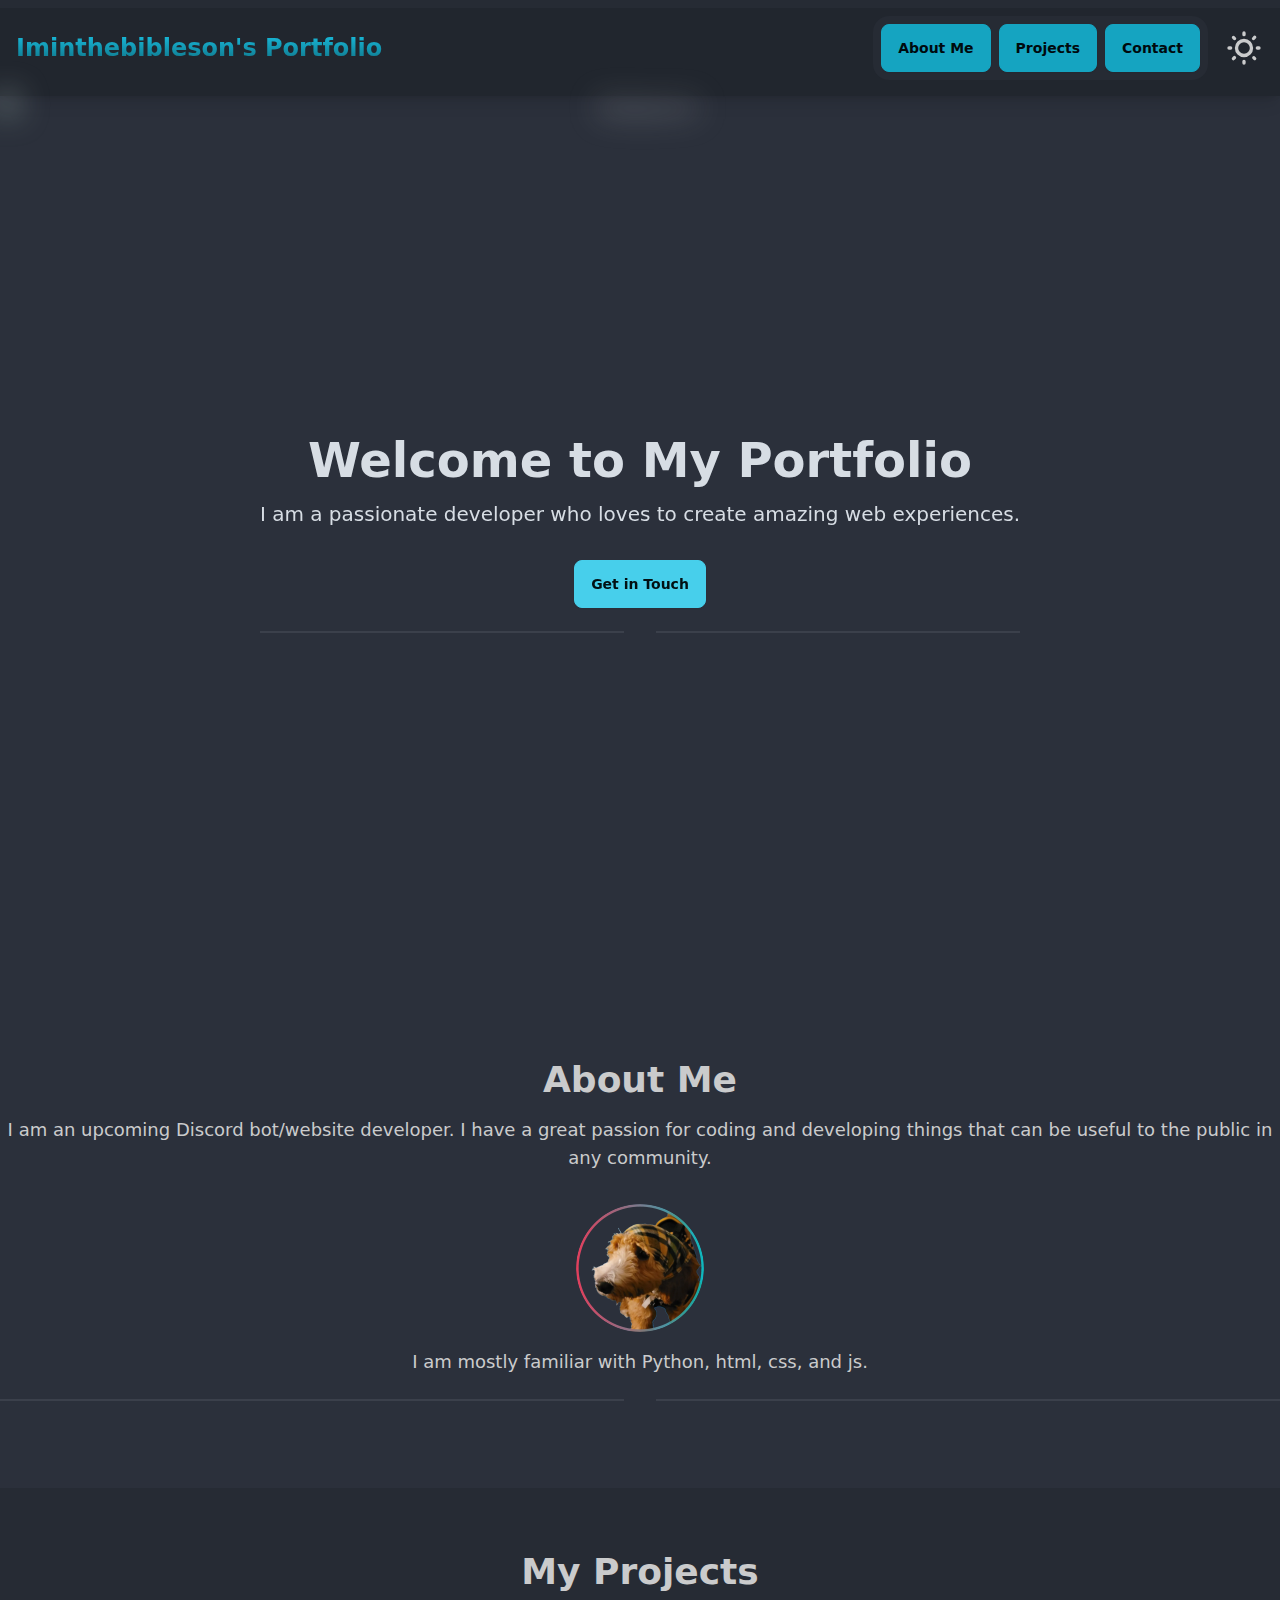
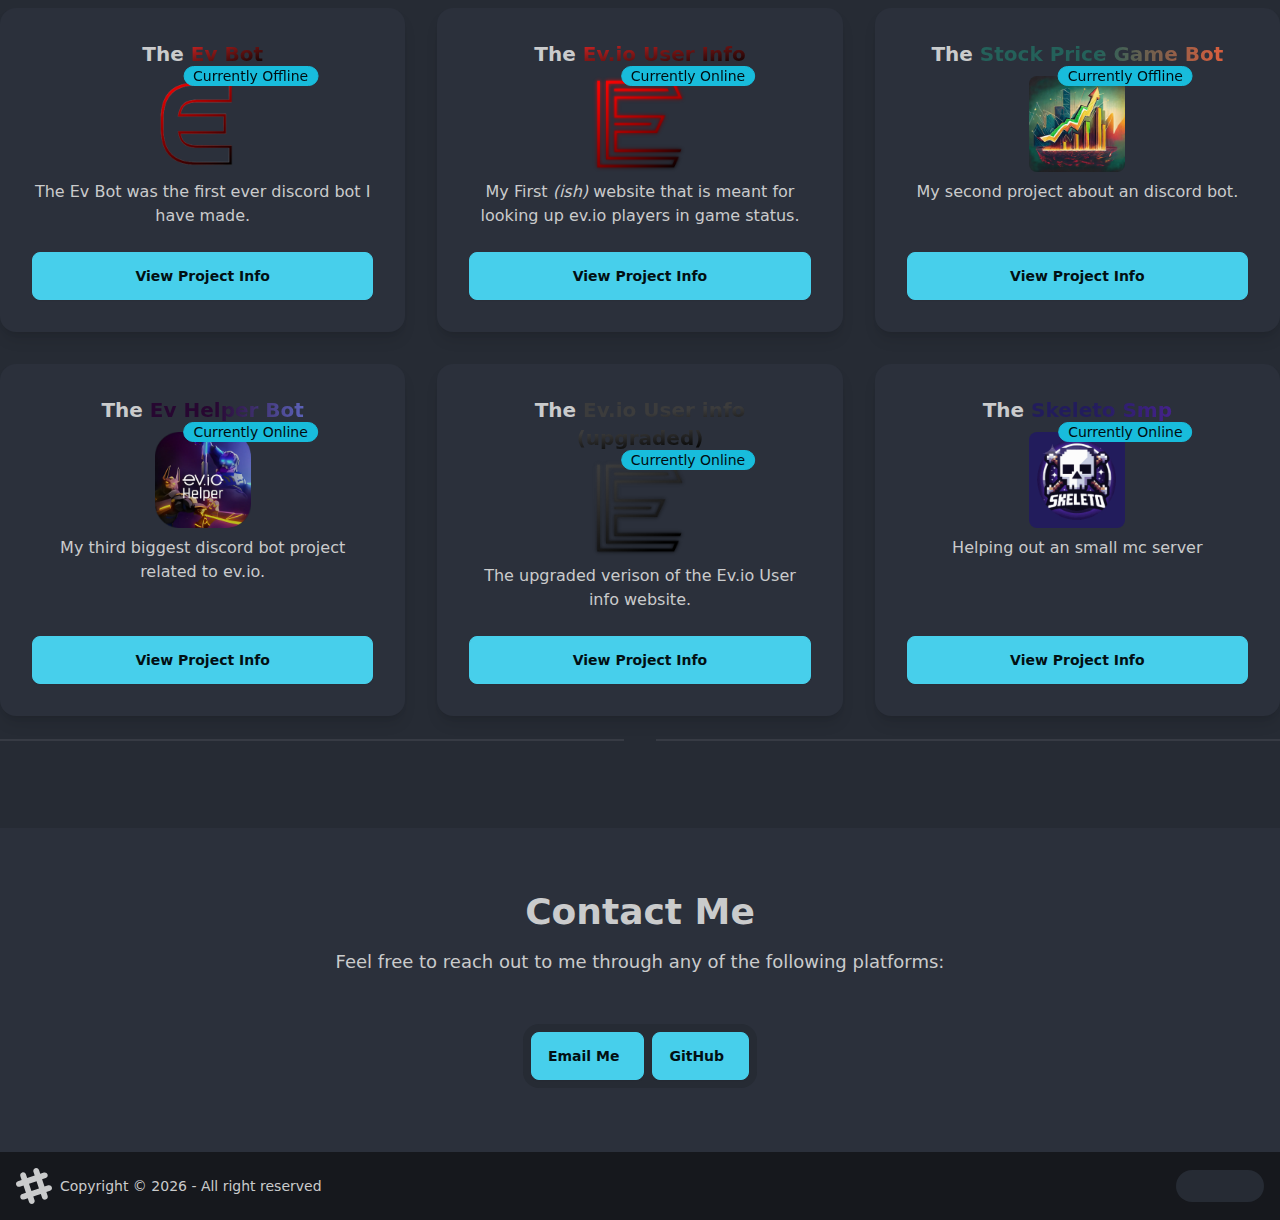
==== index.html @ 446a15da "Add files via upload" ====
<!doctype html>
<html lang="en">
   <head>
      <meta charset="UTF-8">
      <meta name="viewport" content="width=device-width, initial-scale=1.0">
      <title>Iminthebibleson's Portfolio</title>
      <link rel="shorcut icon" href="images/iminthebibleson.webp">

      <link rel="stylesheet" href="https://cdnjs.cloudflare.com/ajax/libs/font-awesome/6.2.1/css/all.min.css" integrity="sha512-MV7K8+y+gLIBoVD59lQIYicR65iaqukzvf/nwasF0nqhPay5w/9lJmVM2hMDcnK1OnMGCdVK+iQrJ7lzPJQd1w==" crossorigin="anonymous" referrerpolicy="no-referrer" />
      <link href="css/styles.css" rel="stylesheet">
      <link href="css/index.css" rel="stylesheet">
   </head>
   <body class="bg-base-100 text-neutral-content" data-theme="dark">
      <!-- Header with Progress Bar -->
      <div class="header">
         <div class="progress-container">
            <div class="progress-bar rounded-b-lg" id="myBar"></div>
         </div>
      </div>
      <!-- Navbar -->
      <nav class="bg-base-300 p-4 shadow-lg">
         <div class="container mx-auto flex justify-between items-center">
            <div class="text-2xl font-extrabold">
               <span class="bg-clip-text text-transparent bg-gradient-to-b from-primary to-info">
               Iminthebibleson's Portfolio
               </span>
            </div>
            <div class="flex items-center space-x-4">
               <ul class="menu menu-vertical lg:menu-horizontal bg-base-200 rounded-box gap-2">
                  <li><a href="#about" class="btn btn-secondary hover:-translate-y-1 hover:scale-110 duration-300">About Me</a></li>
                  <li><a href="#projects" class="btn btn-secondary hover:-translate-y-1 hover:scale-110 duration-300">Projects</a></li>
                  <li><a href="#contact" class="btn btn-secondary hover:-translate-y-1 hover:scale-110 duration-300">Contact</a></li>
               </ul>
               <!-- Theme Toggle -->
               <label class="swap swap-rotate hover:-translate-y-1 hover:scale-110 duration-300">
                  <!-- This hidden checkbox controls the state -->
                  <input type="checkbox" id="theme-toggle" />
                  <!-- Sun icon -->
                  <svg
                     class="swap-off h-10 w-10 fill-current"
                     xmlns="http://www.w3.org/2000/svg"
                     viewBox="0 0 24 24">
                     <path
                        d="M5.64,17l-.71.71a1,1,0,0,0,0,1.41,1,1,0,0,0,1.41,0l.71-.71A1,1,0,0,0,5.64,17ZM5,12a1,1,0,0,0-1-1H3a1,1,0,0,0,0,2H4A1,1,0,0,0,5,12Zm7-7a1,1,0,0,0,1-1V3a1,1,0,0,0-2,0V4A1,1,0,0,0,12,5ZM5.64,7.05a1,1,0,0,0,.7.29,1,1,0,0,0,.71-.29,1,1,0,0,0,0-1.41l-.71-.71A1,1,0,0,0,4.93,6.34Zm12,.29a1,1,0,0,0,.7-.29l.71-.71a1,1,0,1,0-1.41-1.41L17,5.64a1,1,0,0,0,0,1.41A1,1,0,0,0,17.66,7.34ZM21,11H20a1,1,0,0,0,0,2h1a1,1,0,0,0,0-2Zm-9,8a1,1,0,0,0-1,1v1a1,1,0,0,0,2,0V20A1,1,0,0,0,12,19ZM18.36,17A1,1,0,0,0,17,18.36l.71.71a1,1,0,0,0,1.41,0,1,1,0,0,0,0-1.41ZM12,6.5A5.5,5.5,0,1,0,17.5,12,5.51,5.51,0,0,0,12,6.5Zm0,9A3.5,3.5,0,1,1,15.5,12,3.5,3.5,0,0,1,12,15.5Z" />
                  </svg>
                  <!-- Moon icon -->
                  <svg
                     class="swap-on h-10 w-10 fill-current"
                     xmlns="http://www.w3.org/2000/svg"
                     viewBox="0 0 24 24">
                     <path
                        d="M21.64,13a1,1,0,0,0-1.05-.14,8.05,8.05,0,0,1-3.37.73A8.15,8.15,0,0,1,9.08,5.49a8.59,8.59,0,0,1,.25-2A1,1,0,0,0,8,2.36,10.14,10.14,0,1,0,22,14.05,1,1,0,0,0,21.64,13Zm-9.5,6.69A8.14,8.14,0,0,1,7.08,5.22v.27A10.15,10.15,0,0,0,17.22,15.63a9.79,9.79,0,0,0,2.1-.22A8.11,8.11,0,0,1,12.14,19.73Z" />
                  </svg>
               </label>
            </div>
         </div>
      </nav>
      <!-- Hero Section -->
      <section class="relative h-screen flex items-center justify-center text-center text-neutral-content">
         <img id="background-image" src="images/background.png" alt="Background" class="absolute blur-lg inset-0 w-full h-full object-cover z-0">
         <div class="relative z-10">
            <h1 class="text-5xl font-bold mb-4 text-color-main">Welcome to My Portfolio</h1>
            <p class="text-xl mb-8 text-color-main">I am a passionate developer who loves to create amazing web experiences.</p>
            <a href="#contact" class="btn btn-accent hover:-translate-y-1 hover:scale-110 duration-300">Get in Touch</a>
            <div class="divider text-color-main"><i class="fa-solid fa-arrow-down fa-bounce text-color-main"></i></div>
         </div>
      </section>
      <!-- About Me Section -->
      <section id="about" class="py-16">
         <div class="container mx-auto text-center">
            <h2 class="text-4xl font-bold mb-4">About Me</h2>
            <p class="text-lg mb-8">I am an upcoming Discord bot/website developer. I have a great passion for coding and developing things that can be useful to the public in any community.</p>
            <img src="images/iminthebibleson.webp" alt="Profile Photo" class="w-32 h-32 rounded-full mx-auto mb-4 hover:-rotate-[-30deg] hover:scale-110 duration-300">
            <p class="text-lg">I am mostly familiar with <i class="fa-brands fa-python"></i> Python, <i class="fa-brands fa-html5"></i> html, <i class="fa-brands fa-css3"></i> css, and <i class="fa-brands fa-square-js"></i> js.</p>
            <div class="divider"><i class="fa-solid fa-arrow-down fa-bounce"></i></div>
         </div>
      </section>
      <!-- Projects Section -->
      <section id="projects" class="bg-base-200 py-16">
         <div class="container mx-auto text-center">
            <h2 class="text-4xl font-bold mb-4">My Projects</h2>
            <div class="grid grid-cols-1 md:grid-cols-2 lg:grid-cols-3 gap-8">
               <div class="card bg-base-100 shadow-lg">
                  <div class="card-body">
                     <h3 class="text-xl font-bold mb-">The<span class="bg-clip-text text-transparent bg-gradient-to-br from-red-600 to-black"> Ev Bot</span></h3>
                     <div class="indicator mx-auto hover:-rotate-[-30deg] hover:scale-110 duration-300">
                        <span class="indicator-item badge badge-primary">Currently Offline</span>
                        <div class="avatar">
                           <div class="w-24 ">
                              <img src="images/evbot.webp" />
                           </div>
                        </div>
                     </div>
                     <p class="mb-4">
                        The Ev Bot was the first ever discord bot I have made.
                     </p>
                     <button class="btn btn-accent hover:-translate-y-1 hover:scale-110 duration-300" onclick="my_modal_1.showModal()">View Project Info</button>
                     <dialog id="my_modal_1" class="modal">
                        <div class="modal-box w-11/12 max-w-5xl h-11/12 max-h-5xl">
                           <h3 class="text-lg font-bold">The genesis of my first discord bot.</h3>
                           <p class="py-4">The Ev Bot was the first ever discord bot I have made related to an FPS Browser Shooter game,
                              <img src="images/evio.png" class="inline h-4 align-middle"> <a class="link link-primary link-hover" href="https://ev.io" target="_blank">ev.io</a>. which taught me a lot about Python programming and Discord bot development. And helped me improve my code for more efficient and simpler code.
                           </p>
                        </div>
                        <form method="dialog" class="modal-backdrop hover:-translate-y-1 hover:scale-110 duration-300">
                           <button>close</button>
                        </form>
                     </dialog>
                  </div>
               </div>
               <div class="card bg-base-100 shadow-lg">
                  <div class="card-body">
                     <h3 class="text-xl font-bold mb-">The<span class="bg-clip-text text-transparent bg-gradient-to-br from-red-600 to-black"> Ev.io User Info</span></h3>
                     <div class="indicator mx-auto hover:-rotate-[-30deg] hover:scale-110 duration-300">
                        <span class="indicator-item badge badge-primary">Currently Online</span>
                        <div class="avatar">
                           <div class="w-24 ">
                              <img src="images/version1_logo_icon.png" />
                           </div>
                        </div>
                     </div>
                     <p class="mb-4">My First <em>(ish)</em> website that is meant for looking up ev.io players in game status.</p>
                     <button class="btn btn-accent hover:-translate-y-1 hover:scale-110 duration-300" onclick="my_modal_2.showModal()">View Project Info</button>
                     <dialog id="my_modal_2" class="modal">
                        <div class="modal-box w-11/12 max-w-5xl h-11/12 max-h-5xl">
                           <h3 class="text-lg font-bold">The Big Bang of the first verison of the ev.io user info website.</h3>
                           <p class="py-4">One day I was thinking how come ev.io never exactly had a page that, when you type in a username, it would display there in game stats, etc. with just a click away and fast. So I was looking around at Codepen to find a template for a nice website format and functionality. So I have coded out the functions, remade the looks a bit, and then published.</p>
                           <ul class="menu menu-vertical lg:menu-horizontal bg-base-200 rounded-box gap-2">
                              <li><a href="https://evinfo.vercel.app" target="_blank" class="btn btn-secondary hover:-translate-y-1 hover:scale-110 duration-300">Link <i class="fa-solid fa-link"></i></a></li>
                           </ul>
                        </div>
                        <form method="dialog" class="modal-backdrop">
                           <button>close</button>
                        </form>
                     </dialog>
                  </div>
               </div>
               <div class="card bg-base-100 shadow-lg">
                  <div class="card-body">
                     <h3 class="text-xl font-bold mb-">The<span class="bg-clip-text text-transparent bg-gradient-to-r from-[#24615a] from-50% to-[#db5e3d]"> Stock Price Game Bot</span></h3>
                     <div class="indicator mx-auto hover:-rotate-[-30deg] hover:scale-110 duration-300">
                        <span class="indicator-item badge badge-primary">Currently Offline</span>
                        <div class="avatar">
                           <div class="w-24 ">
                              <img src="images/stockgamebot.webp" class="rounded-lg" />
                           </div>
                        </div>
                     </div>
                     <p class="mb-4">My second project about an discord bot.</p>
                     <button class="btn btn-accent hover:-translate-y-1 hover:scale-110 duration-300" onclick="my_modal_3.showModal()">View Project Info</button>
                     <dialog id="my_modal_3" class="modal">
                        <div class="modal-box w-11/12 max-w-5xl h-11/12 max-h-5xl">
                           <h3 class="text-lg font-bold">The Beginning of the stock price game bot.</h3>
                           <p class="py-4">A school friend of mine was mentioning an online stock game that uses real-life market stocks and uses in-game money to learn about investing in stocks, which I thought was really cool, so I have tried my best to create a system like that and, at the same time, learn more about market stocks, but I had to discontinue the Discord bot due to not having a great way of fetching stock info.</p>
                        </div>
                        <form method="dialog" class="modal-backdrop">
                           <button>close</button>
                        </form>
                     </dialog>
                  </div>
               </div>
               <div class="card bg-base-100 shadow-lg">
                  <div class="card-body">
                     <h3 class="text-xl font-bold mb-">The<span class="bg-clip-text text-transparent bg-gradient-to-r from-[#270731] from-45% to-[#5c62b9]"> Ev Helper Bot</span></h3>
                     <div class="indicator mx-auto hover:-rotate-[-30deg] hover:scale-110 duration-300">
                        <span class="indicator-item badge badge-primary">Currently Online</span>
                        <div class="avatar">
                           <div class="w-24 ">
                              <img src="images/evhelper.webp" class="rounded-lg" />
                           </div>
                        </div>
                     </div>
                     <p class="mb-4">My third biggest discord bot project related to ev.io.</p>
                     <button class="btn btn-accent hover:-translate-y-1 hover:scale-110 duration-300" onclick="my_modal_4.showModal()">View Project Info</button>
                     <dialog id="my_modal_4" class="modal">
                        <div class="modal-box w-11/12 max-w-5xl h-11/12 max-h-5xl">
                           <h3 class="text-lg font-bold">The story of the creation of the ev helper bot</h3>
                           <p class="py-4">I thought it would be a good idea to receive an OG discord bot for clan managing and deploying players into the game with just an slash command, just like the original discord bot. <img src="images/evioclanhelper.webp" class="inline h-4 align-middle"> ev.io clan helper bot from another fellow developer that is now offline since for awhile, so I thought it would be a good idea to remake it and add my own features into it. </p>
                        </div>
                        <form method="dialog" class="modal-backdrop">
                           <button>close</button>
                        </form>
                     </dialog>
                  </div>
               </div>
               <div class="card bg-base-100 shadow-lg">
                  <div class="card-body">
                     <h3 class="text-xl font-bold mb-">The<span class="bg-clip-text text-transparent bg-gradient-to-br from-[#3c3c3c] from-45% to-[#000000]"> Ev.io User info (upgraded)</span></h3>
                     <div class="indicator mx-auto hover:-rotate-[-30deg] hover:scale-110 duration-300">
                        <span class="indicator-item badge badge-primary">Currently Online</span>
                        <div class="avatar">
                           <div class="w-24 ">
                              <img src="images/verison2_logo_icon.png"/>
                           </div>
                        </div>
                     </div>
                     <p class="mb-4">The upgraded verison of the Ev.io User info website.</p>
                     <button class="btn btn-accent hover:-translate-y-1 hover:scale-110 duration-300" onclick="my_modal_5.showModal()">View Project Info</button>
                     <dialog id="my_modal_5" class="modal">
                        <div class="modal-box w-11/12 max-w-5xl h-11/12 max-h-5xl">
                           <h3 class="text-lg font-bold">The story of the creation of the ev helper bot</h3>
                           <p class="py-4">this is an upgraded version of the <img src="images/version1_logo_icon.png" class="inline h-4 align-middle"> Ev.io User Info that is fully been remade and look more modern and nicer to see (in my option), it took weeks in order to polish and finalize the code and website using tailwind and daisyui to help style it.</p>
                           <ul class="menu menu-vertical lg:menu-horizontal bg-base-200 rounded-box gap-2">
                              <li><a href="https://ev-info-2-0.vercel.app" target="_blank" class="btn btn-secondary hover:-translate-y-1 hover:scale-110 duration-300">Link <i class="fa-solid fa-link"></i></a></li>
                           </ul>
                        </div>
                        <form method="dialog" class="modal-backdrop">
                           <button>close</button>
                        </form>
                     </dialog>
                  </div>
               </div>
               <div class="card bg-base-100 shadow-lg">
                  <div class="card-body">
                     <h3 class="text-xl font-bold mb-">The<span class="bg-clip-text text-transparent bg-gradient-to-r from-[#221c5c] from-45% to-[#45228c]"> Skeleto Smp</span></h3>
                     <div class="indicator mx-auto hover:-rotate-[-30deg] hover:scale-110 duration-300">
                        <span class="indicator-item badge badge-primary">Currently Online</span>
                        <div class="avatar rounded-sm">
                           <div class="w-24 ">
                              <img src="images/skeletosmp.gif" class="rounded-lg"/>
                           </div>
                        </div>
                     </div>
                     <p class="mb-4">Helping out an small mc server <i class="fa-solid fa-server"></i></p>
                     <button class="btn btn-accent hover:-translate-y-1 hover:scale-110 duration-300" onclick="my_modal_6.showModal()">View Project Info</button>
                     <dialog id="my_modal_6" class="modal">
                        <div class="modal-box w-11/12 max-w-5xl h-11/12 max-h-5xl">
                           <h3 class="text-lg font-bold">how i joined into the community and mc server</h3>
                           <p class="py-4">I had a random DM from an owner of Skeletosmp that was inviting me into the server, and at that time I had recently bought MC, so I joined and met a great, fun community and still play to this day (this isn't really an ad in my option; it's really fun).</p>
                           <ul class="menu menu-vertical lg:menu-horizontal bg-base-200 rounded-box gap-2">
                              <li><a href="https://discord.gg/BY2dD5yYC4" target="_blank" class="btn btn-secondary hover:-translate-y-1 hover:scale-110 duration-300">Discord Server <i class="fa-brands fa-discord"></i></a></li>
                              <li><a class="btn btn-secondary hover:-translate-y-1 hover:scale-110 duration-300">Ip: fun.skeletosmp.com</a></li>
                           </ul>
                        </div>
                        <form method="dialog" class="modal-backdrop">
                           <button>close</button>
                        </form>
                     </dialog>
                  </div>
               </div>
            </div>
            <div class="divider"><i class="fa-solid fa-arrow-down fa-bounce"></i></div>
         </div>
      </section>
      <!-- Contact Section -->
      <section id="contact" class="py-16">
         <div class="container mx-auto text-center">
            <h2 class="text-4xl font-bold mb-4">Contact Me</h2>
            <p class="text-lg mb-8">Feel free to reach out to me through any of the following platforms:</p>
            <div class="flex justify-center gap-4">
               <ul class="menu menu-vertical lg:menu-horizontal bg-base-200 rounded-box gap-2 mt-4">
                  <li><a href="mailto:iminthebibleson21akame@gmail.com" class="btn btn-accent hover:-translate-y-1 hover:scale-110 duration-300">Email Me <i class="fa-solid fa-envelope"></i></a></li>
                  <li><a href="https://github.com/iminthebibleson" target="_blank" class="btn btn-accent hover:-translate-y-1 hover:scale-110 duration-300">GitHub <i class="fa-brands fa-github"></i></a></li>
               </ul>
            </div>
         </div>
      </section>
      <!-- Footer -->
      <footer class="footer bg-neutral text-neutral-content items-center p-4">
         <aside class="grid-flow-col items-center">
            <svg
               width="36"
               height="36"
               viewBox="0 0 24 24"
               xmlns="http://www.w3.org/2000/svg"
               fill-rule="evenodd"
               clip-rule="evenodd"
               class="fill-current">
               <path
                  d="M22.672 15.226l-2.432.811.841 2.515c.33 1.019-.209 2.127-1.23 2.456-1.15.325-2.148-.321-2.463-1.226l-.84-2.518-5.013 1.677.84 2.517c.391 1.203-.434 2.542-1.831 2.542-.88 0-1.601-.564-1.86-1.314l-.842-2.516-2.431.809c-1.135.328-2.145-.317-2.463-1.229-.329-1.018.211-2.127 1.231-2.456l2.432-.809-1.621-4.823-2.432.808c-1.355.384-2.558-.59-2.558-1.839 0-.817.509-1.582 1.327-1.846l2.433-.809-.842-2.515c-.33-1.02.211-2.129 1.232-2.458 1.02-.329 2.13.209 2.461 1.229l.842 2.515 5.011-1.677-.839-2.517c-.403-1.238.484-2.553 1.843-2.553.819 0 1.585.509 1.85 1.326l.841 2.517 2.431-.81c1.02-.33 2.131.211 2.461 1.229.332 1.018-.21 2.126-1.23 2.456l-2.433.809 1.622 4.823 2.433-.809c1.242-.401 2.557.484 2.557 1.838 0 .819-.51 1.583-1.328 1.847m-8.992-6.428l-5.01 1.675 1.619 4.828 5.011-1.674-1.62-4.829z"></path>
            </svg>
            <p>Copyright © <span id="current-year"></span> - All right reserved</p>
         </aside>
         <nav class="grid grid-flow-col gap-4 sm:place-self-center sm:justify-self-end">
            <ul class="menu menu-vertical sm:menu-horizontal bg-base-200 rounded-box gap-2">
               <li>
                  <a href="https://discord.gg/qZUejZ2uGc" target="_blank" class="hover:-translate-y-1 hover:scale-110 duration-300">
                  <i class="fa-brands fa-discord text-2xl"></i>
                  </a>
               </li>
               <li>
                  <a href="https://x.com/iminthebibleson" target="_blank" class="hover:-translate-y-1 hover:scale-110 duration-300">
                  <i class="fa-brands fa-twitter text-2xl"></i>
                  </a>
               </li>
            </ul>
         </nav>
      </footer>
      <script src="js/index.js"></script>
   </body>
</html>
---- css/styles.css ----
/*
! tailwindcss v3.4.7 | MIT License | https://tailwindcss.com
*/

/*
1. Prevent padding and border from affecting element width. (https://github.com/mozdevs/cssremedy/issues/4)
2. Allow adding a border to an element by just adding a border-width. (https://github.com/tailwindcss/tailwindcss/pull/116)
*/

*,
::before,
::after {
  box-sizing: border-box;
  /* 1 */
  border-width: 0;
  /* 2 */
  border-style: solid;
  /* 2 */
  border-color: #e5e7eb;
  /* 2 */
}

::before,
::after {
  --tw-content: '';
}

/*
1. Use a consistent sensible line-height in all browsers.
2. Prevent adjustments of font size after orientation changes in iOS.
3. Use a more readable tab size.
4. Use the user's configured `sans` font-family by default.
5. Use the user's configured `sans` font-feature-settings by default.
6. Use the user's configured `sans` font-variation-settings by default.
7. Disable tap highlights on iOS
*/

html,
:host {
  line-height: 1.5;
  /* 1 */
  -webkit-text-size-adjust: 100%;
  /* 2 */
  -moz-tab-size: 4;
  /* 3 */
  -o-tab-size: 4;
     tab-size: 4;
  /* 3 */
  font-family: ui-sans-serif, system-ui, sans-serif, "Apple Color Emoji", "Segoe UI Emoji", "Segoe UI Symbol", "Noto Color Emoji";
  /* 4 */
  font-feature-settings: normal;
  /* 5 */
  font-variation-settings: normal;
  /* 6 */
  -webkit-tap-highlight-color: transparent;
  /* 7 */
}

/*
1. Remove the margin in all browsers.
2. Inherit line-height from `html` so users can set them as a class directly on the `html` element.
*/

body {
  margin: 0;
  /* 1 */
  line-height: inherit;
  /* 2 */
}

/*
1. Add the correct height in Firefox.
2. Correct the inheritance of border color in Firefox. (https://bugzilla.mozilla.org/show_bug.cgi?id=190655)
3. Ensure horizontal rules are visible by default.
*/

hr {
  height: 0;
  /* 1 */
  color: inherit;
  /* 2 */
  border-top-width: 1px;
  /* 3 */
}

/*
Add the correct text decoration in Chrome, Edge, and Safari.
*/

abbr:where([title]) {
  -webkit-text-decoration: underline dotted;
          text-decoration: underline dotted;
}

/*
Remove the default font size and weight for headings.
*/

h1,
h2,
h3,
h4,
h5,
h6 {
  font-size: inherit;
  font-weight: inherit;
}

/*
Reset links to optimize for opt-in styling instead of opt-out.
*/

a {
  color: inherit;
  text-decoration: inherit;
}

/*
Add the correct font weight in Edge and Safari.
*/

b,
strong {
  font-weight: bolder;
}

/*
1. Use the user's configured `mono` font-family by default.
2. Use the user's configured `mono` font-feature-settings by default.
3. Use the user's configured `mono` font-variation-settings by default.
4. Correct the odd `em` font sizing in all browsers.
*/

code,
kbd,
samp,
pre {
  font-family: ui-monospace, SFMono-Regular, Menlo, Monaco, Consolas, "Liberation Mono", "Courier New", monospace;
  /* 1 */
  font-feature-settings: normal;
  /* 2 */
  font-variation-settings: normal;
  /* 3 */
  font-size: 1em;
  /* 4 */
}

/*
Add the correct font size in all browsers.
*/

small {
  font-size: 80%;
}

/*
Prevent `sub` and `sup` elements from affecting the line height in all browsers.
*/

sub,
sup {
  font-size: 75%;
  line-height: 0;
  position: relative;
  vertical-align: baseline;
}

sub {
  bottom: -0.25em;
}

sup {
  top: -0.5em;
}

/*
1. Remove text indentation from table contents in Chrome and Safari. (https://bugs.chromium.org/p/chromium/issues/detail?id=999088, https://bugs.webkit.org/show_bug.cgi?id=201297)
2. Correct table border color inheritance in all Chrome and Safari. (https://bugs.chromium.org/p/chromium/issues/detail?id=935729, https://bugs.webkit.org/show_bug.cgi?id=195016)
3. Remove gaps between table borders by default.
*/

table {
  text-indent: 0;
  /* 1 */
  border-color: inherit;
  /* 2 */
  border-collapse: collapse;
  /* 3 */
}

/*
1. Change the font styles in all browsers.
2. Remove the margin in Firefox and Safari.
3. Remove default padding in all browsers.
*/

button,
input,
optgroup,
select,
textarea {
  font-family: inherit;
  /* 1 */
  font-feature-settings: inherit;
  /* 1 */
  font-variation-settings: inherit;
  /* 1 */
  font-size: 100%;
  /* 1 */
  font-weight: inherit;
  /* 1 */
  line-height: inherit;
  /* 1 */
  letter-spacing: inherit;
  /* 1 */
  color: inherit;
  /* 1 */
  margin: 0;
  /* 2 */
  padding: 0;
  /* 3 */
}

/*
Remove the inheritance of text transform in Edge and Firefox.
*/

button,
select {
  text-transform: none;
}

/*
1. Correct the inability to style clickable types in iOS and Safari.
2. Remove default button styles.
*/

button,
input:where([type='button']),
input:where([type='reset']),
input:where([type='submit']) {
  -webkit-appearance: button;
  /* 1 */
  background-color: transparent;
  /* 2 */
  background-image: none;
  /* 2 */
}

/*
Use the modern Firefox focus style for all focusable elements.
*/

:-moz-focusring {
  outline: auto;
}

/*
Remove the additional `:invalid` styles in Firefox. (https://github.com/mozilla/gecko-dev/blob/2f9eacd9d3d995c937b4251a5557d95d494c9be1/layout/style/res/forms.css#L728-L737)
*/

:-moz-ui-invalid {
  box-shadow: none;
}

/*
Add the correct vertical alignment in Chrome and Firefox.
*/

progress {
  vertical-align: baseline;
}

/*
Correct the cursor style of increment and decrement buttons in Safari.
*/

::-webkit-inner-spin-button,
::-webkit-outer-spin-button {
  height: auto;
}

/*
1. Correct the odd appearance in Chrome and Safari.
2. Correct the outline style in Safari.
*/

[type='search'] {
  -webkit-appearance: textfield;
  /* 1 */
  outline-offset: -2px;
  /* 2 */
}

/*
Remove the inner padding in Chrome and Safari on macOS.
*/

::-webkit-search-decoration {
  -webkit-appearance: none;
}

/*
1. Correct the inability to style clickable types in iOS and Safari.
2. Change font properties to `inherit` in Safari.
*/

::-webkit-file-upload-button {
  -webkit-appearance: button;
  /* 1 */
  font: inherit;
  /* 2 */
}

/*
Add the correct display in Chrome and Safari.
*/

summary {
  display: list-item;
}

/*
Removes the default spacing and border for appropriate elements.
*/

blockquote,
dl,
dd,
h1,
h2,
h3,
h4,
h5,
h6,
hr,
figure,
p,
pre {
  margin: 0;
}

fieldset {
  margin: 0;
  padding: 0;
}

legend {
  padding: 0;
}

ol,
ul,
menu {
  list-style: none;
  margin: 0;
  padding: 0;
}

/*
Reset default styling for dialogs.
*/

dialog {
  padding: 0;
}

/*
Prevent resizing textareas horizontally by default.
*/

textarea {
  resize: vertical;
}

/*
1. Reset the default placeholder opacity in Firefox. (https://github.com/tailwindlabs/tailwindcss/issues/3300)
2. Set the default placeholder color to the user's configured gray 400 color.
*/

input::-moz-placeholder, textarea::-moz-placeholder {
  opacity: 1;
  /* 1 */
  color: #9ca3af;
  /* 2 */
}

input::placeholder,
textarea::placeholder {
  opacity: 1;
  /* 1 */
  color: #9ca3af;
  /* 2 */
}

/*
Set the default cursor for buttons.
*/

button,
[role="button"] {
  cursor: pointer;
}

/*
Make sure disabled buttons don't get the pointer cursor.
*/

:disabled {
  cursor: default;
}

/*
1. Make replaced elements `display: block` by default. (https://github.com/mozdevs/cssremedy/issues/14)
2. Add `vertical-align: middle` to align replaced elements more sensibly by default. (https://github.com/jensimmons/cssremedy/issues/14#issuecomment-634934210)
   This can trigger a poorly considered lint error in some tools but is included by design.
*/

img,
svg,
video,
canvas,
audio,
iframe,
embed,
object {
  display: block;
  /* 1 */
  vertical-align: middle;
  /* 2 */
}

/*
Constrain images and videos to the parent width and preserve their intrinsic aspect ratio. (https://github.com/mozdevs/cssremedy/issues/14)
*/

img,
video {
  max-width: 100%;
  height: auto;
}

/* Make elements with the HTML hidden attribute stay hidden by default */

[hidden] {
  display: none;
}

:root,
[data-theme] {
  background-color: var(--fallback-b1,oklch(var(--b1)/1));
  color: var(--fallback-bc,oklch(var(--bc)/1));
}

@supports not (color: oklch(0% 0 0)) {
  :root {
    color-scheme: light;
    --fallback-p: #491eff;
    --fallback-pc: #d4dbff;
    --fallback-s: #ff41c7;
    --fallback-sc: #fff9fc;
    --fallback-a: #00cfbd;
    --fallback-ac: #00100d;
    --fallback-n: #2b3440;
    --fallback-nc: #d7dde4;
    --fallback-b1: #ffffff;
    --fallback-b2: #e5e6e6;
    --fallback-b3: #e5e6e6;
    --fallback-bc: #1f2937;
    --fallback-in: #00b3f0;
    --fallback-inc: #000000;
    --fallback-su: #00ca92;
    --fallback-suc: #000000;
    --fallback-wa: #ffc22d;
    --fallback-wac: #000000;
    --fallback-er: #ff6f70;
    --fallback-erc: #000000;
  }

  @media (prefers-color-scheme: dark) {
    :root {
      color-scheme: dark;
      --fallback-p: #7582ff;
      --fallback-pc: #050617;
      --fallback-s: #ff71cf;
      --fallback-sc: #190211;
      --fallback-a: #00c7b5;
      --fallback-ac: #000e0c;
      --fallback-n: #2a323c;
      --fallback-nc: #a6adbb;
      --fallback-b1: #1d232a;
      --fallback-b2: #191e24;
      --fallback-b3: #15191e;
      --fallback-bc: #a6adbb;
      --fallback-in: #00b3f0;
      --fallback-inc: #000000;
      --fallback-su: #00ca92;
      --fallback-suc: #000000;
      --fallback-wa: #ffc22d;
      --fallback-wac: #000000;
      --fallback-er: #ff6f70;
      --fallback-erc: #000000;
    }
  }
}

html {
  -webkit-tap-highlight-color: transparent;
}

* {
  scrollbar-color: color-mix(in oklch, currentColor 35%, transparent) transparent;
}

*:hover {
  scrollbar-color: color-mix(in oklch, currentColor 60%, transparent) transparent;
}

:root {
  --p: 73.3324% 0.127346 216.705835;
  --b2: 28.8604% 0.018326 264.23176;
  --b3: 26.6881% 0.016946 264.23176;
  --bc: 86.2065% 0.003941 264.23176;
  --pc: 14.6665% 0.025469 216.705835;
  --sc: 13.2856% 0.022989 216.56504;
  --ac: 15.8781% 0.024067 213.838835;
  --nc: 84.1918% 0.00217 264.307648;
  --inc: 90.4069% 0.017797 216.145171;
  --suc: 14.6665% 0.025469 216.705835;
  --wac: 14.1923% 0.034461 49.294065;
  --erc: 11.7265% 0.036971 24.904282;
  --rounded-box: 1rem;
  --rounded-btn: 0.5rem;
  --rounded-badge: 1.9rem;
  --animation-btn: 0.25s;
  --animation-input: .2s;
  --btn-focus-scale: 0.95;
  --border-btn: 1px;
  --tab-border: 1px;
  --tab-radius: 0.5rem;
  --s: 66.4278% 0.114947 216.56504;
  --a: 79.3907% 0.120333 213.838835;
  --n: 20.9592% 0.010852 264.307648;
  --b1: 31.0327% 0.019705 264.23176;
  --in: 52.0344% 0.088984 216.145171;
  --su: 73.3324% 0.127346 216.705835;
  --wa: 70.9614% 0.172305 49.294065;
  --er: 58.6325% 0.184856 24.904282;
}

[data-theme=dark] {
  --p: 73.3324% 0.127346 216.705835;
  --b2: 28.8604% 0.018326 264.23176;
  --b3: 26.6881% 0.016946 264.23176;
  --bc: 86.2065% 0.003941 264.23176;
  --pc: 14.6665% 0.025469 216.705835;
  --sc: 13.2856% 0.022989 216.56504;
  --ac: 15.8781% 0.024067 213.838835;
  --nc: 84.1918% 0.00217 264.307648;
  --inc: 90.4069% 0.017797 216.145171;
  --suc: 14.6665% 0.025469 216.705835;
  --wac: 14.1923% 0.034461 49.294065;
  --erc: 11.7265% 0.036971 24.904282;
  --rounded-box: 1rem;
  --rounded-btn: 0.5rem;
  --rounded-badge: 1.9rem;
  --animation-btn: 0.25s;
  --animation-input: .2s;
  --btn-focus-scale: 0.95;
  --border-btn: 1px;
  --tab-border: 1px;
  --tab-radius: 0.5rem;
  --s: 66.4278% 0.114947 216.56504;
  --a: 79.3907% 0.120333 213.838835;
  --n: 20.9592% 0.010852 264.307648;
  --b1: 31.0327% 0.019705 264.23176;
  --in: 52.0344% 0.088984 216.145171;
  --su: 73.3324% 0.127346 216.705835;
  --wa: 70.9614% 0.172305 49.294065;
  --er: 58.6325% 0.184856 24.904282;
}

[data-theme=light] {
  --p: 79.3907% 0.120333 213.838835;
  --b2: 81.6503% 0.010502 264.507365;
  --b3: 75.5046% 0.009711 264.507365;
  --bc: 17.5592% 0.002258 264.507365;
  --pc: 15.8781% 0.024067 213.838835;
  --sc: 15.4828% 0.025441 215.098088;
  --ac: 16.7625% 0.019837 212.21699;
  --nc: 18.3813% 0.001487 264.525026;
  --inc: 15.1195% 0.026282 216.746126;
  --suc: 15.8781% 0.024067 213.838835;
  --wac: 15.8208% 0.024209 53.774426;
  --erc: 14.2352% 0.023798 20.462249;
  --rounded-box: 1rem;
  --rounded-btn: 0.5rem;
  --rounded-badge: 1.9rem;
  --animation-btn: 0.25s;
  --animation-input: .2s;
  --btn-focus-scale: 0.95;
  --border-btn: 1px;
  --tab-border: 1px;
  --tab-radius: 0.5rem;
  --s: 77.4141% 0.127207 215.098088;
  --a: 83.8124% 0.099185 212.21699;
  --n: 91.9065% 0.007433 264.525026;
  --b1: 87.796% 0.011292 264.507365;
  --in: 75.5977% 0.131408 216.746126;
  --su: 79.3907% 0.120333 213.838835;
  --wa: 79.104% 0.121045 53.774426;
  --er: 71.1762% 0.118992 20.462249;
}

*, ::before, ::after {
  --tw-border-spacing-x: 0;
  --tw-border-spacing-y: 0;
  --tw-translate-x: 0;
  --tw-translate-y: 0;
  --tw-rotate: 0;
  --tw-skew-x: 0;
  --tw-skew-y: 0;
  --tw-scale-x: 1;
  --tw-scale-y: 1;
  --tw-pan-x:  ;
  --tw-pan-y:  ;
  --tw-pinch-zoom:  ;
  --tw-scroll-snap-strictness: proximity;
  --tw-gradient-from-position:  ;
  --tw-gradient-via-position:  ;
  --tw-gradient-to-position:  ;
  --tw-ordinal:  ;
  --tw-slashed-zero:  ;
  --tw-numeric-figure:  ;
  --tw-numeric-spacing:  ;
  --tw-numeric-fraction:  ;
  --tw-ring-inset:  ;
  --tw-ring-offset-width: 0px;
  --tw-ring-offset-color: #fff;
  --tw-ring-color: rgb(59 130 246 / 0.5);
  --tw-ring-offset-shadow: 0 0 #0000;
  --tw-ring-shadow: 0 0 #0000;
  --tw-shadow: 0 0 #0000;
  --tw-shadow-colored: 0 0 #0000;
  --tw-blur:  ;
  --tw-brightness:  ;
  --tw-contrast:  ;
  --tw-grayscale:  ;
  --tw-hue-rotate:  ;
  --tw-invert:  ;
  --tw-saturate:  ;
  --tw-sepia:  ;
  --tw-drop-shadow:  ;
  --tw-backdrop-blur:  ;
  --tw-backdrop-brightness:  ;
  --tw-backdrop-contrast:  ;
  --tw-backdrop-grayscale:  ;
  --tw-backdrop-hue-rotate:  ;
  --tw-backdrop-invert:  ;
  --tw-backdrop-opacity:  ;
  --tw-backdrop-saturate:  ;
  --tw-backdrop-sepia:  ;
  --tw-contain-size:  ;
  --tw-contain-layout:  ;
  --tw-contain-paint:  ;
  --tw-contain-style:  ;
}

::backdrop {
  --tw-border-spacing-x: 0;
  --tw-border-spacing-y: 0;
  --tw-translate-x: 0;
  --tw-translate-y: 0;
  --tw-rotate: 0;
  --tw-skew-x: 0;
  --tw-skew-y: 0;
  --tw-scale-x: 1;
  --tw-scale-y: 1;
  --tw-pan-x:  ;
  --tw-pan-y:  ;
  --tw-pinch-zoom:  ;
  --tw-scroll-snap-strictness: proximity;
  --tw-gradient-from-position:  ;
  --tw-gradient-via-position:  ;
  --tw-gradient-to-position:  ;
  --tw-ordinal:  ;
  --tw-slashed-zero:  ;
  --tw-numeric-figure:  ;
  --tw-numeric-spacing:  ;
  --tw-numeric-fraction:  ;
  --tw-ring-inset:  ;
  --tw-ring-offset-width: 0px;
  --tw-ring-offset-color: #fff;
  --tw-ring-color: rgb(59 130 246 / 0.5);
  --tw-ring-offset-shadow: 0 0 #0000;
  --tw-ring-shadow: 0 0 #0000;
  --tw-shadow: 0 0 #0000;
  --tw-shadow-colored: 0 0 #0000;
  --tw-blur:  ;
  --tw-brightness:  ;
  --tw-contrast:  ;
  --tw-grayscale:  ;
  --tw-hue-rotate:  ;
  --tw-invert:  ;
  --tw-saturate:  ;
  --tw-sepia:  ;
  --tw-drop-shadow:  ;
  --tw-backdrop-blur:  ;
  --tw-backdrop-brightness:  ;
  --tw-backdrop-contrast:  ;
  --tw-backdrop-grayscale:  ;
  --tw-backdrop-hue-rotate:  ;
  --tw-backdrop-invert:  ;
  --tw-backdrop-opacity:  ;
  --tw-backdrop-saturate:  ;
  --tw-backdrop-sepia:  ;
  --tw-contain-size:  ;
  --tw-contain-layout:  ;
  --tw-contain-paint:  ;
  --tw-contain-style:  ;
}

.container {
  width: 100%;
}

@media (min-width: 640px) {
  .container {
    max-width: 640px;
  }
}

@media (min-width: 768px) {
  .container {
    max-width: 768px;
  }
}

@media (min-width: 1024px) {
  .container {
    max-width: 1024px;
  }
}

@media (min-width: 1280px) {
  .container {
    max-width: 1280px;
  }
}

@media (min-width: 1536px) {
  .container {
    max-width: 1536px;
  }
}

.avatar {
  position: relative;
  display: inline-flex;
}

.avatar > div {
  display: block;
  aspect-ratio: 1 / 1;
  overflow: hidden;
}

.avatar img {
  height: 100%;
  width: 100%;
  -o-object-fit: cover;
     object-fit: cover;
}

.avatar.placeholder > div {
  display: flex;
  align-items: center;
  justify-content: center;
}

.badge {
  display: inline-flex;
  align-items: center;
  justify-content: center;
  transition-property: color, background-color, border-color, text-decoration-color, fill, stroke, opacity, box-shadow, transform, filter, -webkit-backdrop-filter;
  transition-property: color, background-color, border-color, text-decoration-color, fill, stroke, opacity, box-shadow, transform, filter, backdrop-filter;
  transition-property: color, background-color, border-color, text-decoration-color, fill, stroke, opacity, box-shadow, transform, filter, backdrop-filter, -webkit-backdrop-filter;
  transition-timing-function: cubic-bezier(0.4, 0, 0.2, 1);
  transition-timing-function: cubic-bezier(0, 0, 0.2, 1);
  transition-duration: 200ms;
  height: 1.25rem;
  font-size: 0.875rem;
  line-height: 1.25rem;
  width: -moz-fit-content;
  width: fit-content;
  padding-left: 0.563rem;
  padding-right: 0.563rem;
  border-radius: var(--rounded-badge, 1.9rem);
  border-width: 1px;
  --tw-border-opacity: 1;
  border-color: var(--fallback-b2,oklch(var(--b2)/var(--tw-border-opacity)));
  --tw-bg-opacity: 1;
  background-color: var(--fallback-b1,oklch(var(--b1)/var(--tw-bg-opacity)));
  --tw-text-opacity: 1;
  color: var(--fallback-bc,oklch(var(--bc)/var(--tw-text-opacity)));
}

@media (hover:hover) {
  .link-hover:hover {
    text-decoration-line: underline;
  }

  .label a:hover {
    --tw-text-opacity: 1;
    color: var(--fallback-bc,oklch(var(--bc)/var(--tw-text-opacity)));
  }

  .menu li > *:not(ul, .menu-title, details, .btn):active,
.menu li > *:not(ul, .menu-title, details, .btn).active,
.menu li > details > summary:active {
    --tw-bg-opacity: 1;
    background-color: var(--fallback-n,oklch(var(--n)/var(--tw-bg-opacity)));
    --tw-text-opacity: 1;
    color: var(--fallback-nc,oklch(var(--nc)/var(--tw-text-opacity)));
  }
}

.btn {
  display: inline-flex;
  height: 3rem;
  min-height: 3rem;
  flex-shrink: 0;
  cursor: pointer;
  -webkit-user-select: none;
     -moz-user-select: none;
          user-select: none;
  flex-wrap: wrap;
  align-items: center;
  justify-content: center;
  border-radius: var(--rounded-btn, 0.5rem);
  border-color: transparent;
  border-color: oklch(var(--btn-color, var(--b2)) / var(--tw-border-opacity));
  padding-left: 1rem;
  padding-right: 1rem;
  text-align: center;
  font-size: 0.875rem;
  line-height: 1em;
  gap: 0.5rem;
  font-weight: 600;
  text-decoration-line: none;
  transition-duration: 200ms;
  transition-timing-function: cubic-bezier(0, 0, 0.2, 1);
  border-width: var(--border-btn, 1px);
  transition-property: color, background-color, border-color, opacity, box-shadow, transform;
  --tw-text-opacity: 1;
  color: var(--fallback-bc,oklch(var(--bc)/var(--tw-text-opacity)));
  --tw-shadow: 0 1px 2px 0 rgb(0 0 0 / 0.05);
  --tw-shadow-colored: 0 1px 2px 0 var(--tw-shadow-color);
  box-shadow: var(--tw-ring-offset-shadow, 0 0 #0000), var(--tw-ring-shadow, 0 0 #0000), var(--tw-shadow);
  outline-color: var(--fallback-bc,oklch(var(--bc)/1));
  background-color: oklch(var(--btn-color, var(--b2)) / var(--tw-bg-opacity));
  --tw-bg-opacity: 1;
  --tw-border-opacity: 1;
}

.btn-disabled,
  .btn[disabled],
  .btn:disabled {
  pointer-events: none;
}

:where(.btn:is(input[type="checkbox"])),
:where(.btn:is(input[type="radio"])) {
  width: auto;
  -webkit-appearance: none;
     -moz-appearance: none;
          appearance: none;
}

.btn:is(input[type="checkbox"]):after,
.btn:is(input[type="radio"]):after {
  --tw-content: attr(aria-label);
  content: var(--tw-content);
}

.card {
  position: relative;
  display: flex;
  flex-direction: column;
  border-radius: var(--rounded-box, 1rem);
}

.card:focus {
  outline: 2px solid transparent;
  outline-offset: 2px;
}

.card-body {
  display: flex;
  flex: 1 1 auto;
  flex-direction: column;
  padding: var(--padding-card, 2rem);
  gap: 0.5rem;
}

.card-body :where(p) {
  flex-grow: 1;
}

.card figure {
  display: flex;
  align-items: center;
  justify-content: center;
}

.card.image-full {
  display: grid;
}

.card.image-full:before {
  position: relative;
  content: "";
  z-index: 10;
  border-radius: var(--rounded-box, 1rem);
  --tw-bg-opacity: 1;
  background-color: var(--fallback-n,oklch(var(--n)/var(--tw-bg-opacity)));
  opacity: 0.75;
}

.card.image-full:before,
    .card.image-full > * {
  grid-column-start: 1;
  grid-row-start: 1;
}

.card.image-full > figure img {
  height: 100%;
  -o-object-fit: cover;
     object-fit: cover;
}

.card.image-full > .card-body {
  position: relative;
  z-index: 20;
  --tw-text-opacity: 1;
  color: var(--fallback-nc,oklch(var(--nc)/var(--tw-text-opacity)));
}

.checkbox {
  flex-shrink: 0;
  --chkbg: var(--fallback-bc,oklch(var(--bc)/1));
  --chkfg: var(--fallback-b1,oklch(var(--b1)/1));
  height: 1.5rem;
  width: 1.5rem;
  cursor: pointer;
  -webkit-appearance: none;
     -moz-appearance: none;
          appearance: none;
  border-radius: var(--rounded-btn, 0.5rem);
  border-width: 1px;
  border-color: var(--fallback-bc,oklch(var(--bc)/var(--tw-border-opacity)));
  --tw-border-opacity: 0.2;
}

.divider {
  display: flex;
  flex-direction: row;
  align-items: center;
  align-self: stretch;
  margin-top: 1rem;
  margin-bottom: 1rem;
  height: 1rem;
  white-space: nowrap;
}

.divider:before,
  .divider:after {
  height: 0.125rem;
  width: 100%;
  flex-grow: 1;
  --tw-content: '';
  content: var(--tw-content);
  background-color: var(--fallback-bc,oklch(var(--bc)/0.1));
}

@media (hover: hover) {
  .btn:hover {
    --tw-border-opacity: 1;
    border-color: var(--fallback-b3,oklch(var(--b3)/var(--tw-border-opacity)));
    --tw-bg-opacity: 1;
    background-color: var(--fallback-b3,oklch(var(--b3)/var(--tw-bg-opacity)));
  }

  @supports (color: color-mix(in oklab, black, black)) {
    .btn:hover {
      background-color: color-mix(
            in oklab,
            oklch(var(--btn-color, var(--b2)) / var(--tw-bg-opacity, 1)) 90%,
            black
          );
      border-color: color-mix(
            in oklab,
            oklch(var(--btn-color, var(--b2)) / var(--tw-border-opacity, 1)) 90%,
            black
          );
    }
  }

  @supports not (color: oklch(0% 0 0)) {
    .btn:hover {
      background-color: var(--btn-color, var(--fallback-b2));
      border-color: var(--btn-color, var(--fallback-b2));
    }
  }

  .btn.glass:hover {
    --glass-opacity: 25%;
    --glass-border-opacity: 15%;
  }

  .btn-outline.btn-secondary:hover {
    --tw-text-opacity: 1;
    color: var(--fallback-sc,oklch(var(--sc)/var(--tw-text-opacity)));
  }

  @supports (color: color-mix(in oklab, black, black)) {
    .btn-outline.btn-secondary:hover {
      background-color: color-mix(in oklab, var(--fallback-s,oklch(var(--s)/1)) 90%, black);
      border-color: color-mix(in oklab, var(--fallback-s,oklch(var(--s)/1)) 90%, black);
    }
  }

  .btn-outline.btn-accent:hover {
    --tw-text-opacity: 1;
    color: var(--fallback-ac,oklch(var(--ac)/var(--tw-text-opacity)));
  }

  @supports (color: color-mix(in oklab, black, black)) {
    .btn-outline.btn-accent:hover {
      background-color: color-mix(in oklab, var(--fallback-a,oklch(var(--a)/1)) 90%, black);
      border-color: color-mix(in oklab, var(--fallback-a,oklch(var(--a)/1)) 90%, black);
    }
  }

  .btn-disabled:hover,
    .btn[disabled]:hover,
    .btn:disabled:hover {
    --tw-border-opacity: 0;
    background-color: var(--fallback-n,oklch(var(--n)/var(--tw-bg-opacity)));
    --tw-bg-opacity: 0.2;
    color: var(--fallback-bc,oklch(var(--bc)/var(--tw-text-opacity)));
    --tw-text-opacity: 0.2;
  }

  @supports (color: color-mix(in oklab, black, black)) {
    .btn:is(input[type="checkbox"]:checked):hover, .btn:is(input[type="radio"]:checked):hover {
      background-color: color-mix(in oklab, var(--fallback-p,oklch(var(--p)/1)) 90%, black);
      border-color: color-mix(in oklab, var(--fallback-p,oklch(var(--p)/1)) 90%, black);
    }
  }

  :where(.menu li:not(.menu-title, .disabled) > *:not(ul, details, .menu-title)):not(.active, .btn):hover, :where(.menu li:not(.menu-title, .disabled) > details > summary:not(.menu-title)):not(.active, .btn):hover {
    cursor: pointer;
    outline: 2px solid transparent;
    outline-offset: 2px;
  }

  @supports (color: oklch(0% 0 0)) {
    :where(.menu li:not(.menu-title, .disabled) > *:not(ul, details, .menu-title)):not(.active, .btn):hover, :where(.menu li:not(.menu-title, .disabled) > details > summary:not(.menu-title)):not(.active, .btn):hover {
      background-color: var(--fallback-bc,oklch(var(--bc)/0.1));
    }
  }
}

.footer {
  display: grid;
  width: 100%;
  grid-auto-flow: row;
  place-items: start;
  -moz-column-gap: 1rem;
       column-gap: 1rem;
  row-gap: 2.5rem;
  font-size: 0.875rem;
  line-height: 1.25rem;
}

.footer > * {
  display: grid;
  place-items: start;
  gap: 0.5rem;
}

@media (min-width: 48rem) {
  .footer {
    grid-auto-flow: column;
  }

  .footer-center {
    grid-auto-flow: row dense;
  }
}

.label {
  display: flex;
  -webkit-user-select: none;
     -moz-user-select: none;
          user-select: none;
  align-items: center;
  justify-content: space-between;
  padding-left: 0.25rem;
  padding-right: 0.25rem;
  padding-top: 0.5rem;
  padding-bottom: 0.5rem;
}

.indicator {
  position: relative;
  display: inline-flex;
  width: -moz-max-content;
  width: max-content;
}

.indicator :where(.indicator-item) {
  z-index: 1;
  position: absolute;
  transform: translate(var(--tw-translate-x), var(--tw-translate-y)) rotate(var(--tw-rotate)) skewX(var(--tw-skew-x)) skewY(var(--tw-skew-y)) scaleX(var(--tw-scale-x)) scaleY(var(--tw-scale-y));
  white-space: nowrap;
}

.input {
  flex-shrink: 1;
  -webkit-appearance: none;
     -moz-appearance: none;
          appearance: none;
  height: 3rem;
  padding-left: 1rem;
  padding-right: 1rem;
  font-size: 1rem;
  line-height: 2;
  line-height: 1.5rem;
  border-radius: var(--rounded-btn, 0.5rem);
  border-width: 1px;
  border-color: transparent;
  --tw-bg-opacity: 1;
  background-color: var(--fallback-b1,oklch(var(--b1)/var(--tw-bg-opacity)));
}

.input[type="number"]::-webkit-inner-spin-button,
.input-md[type="number"]::-webkit-inner-spin-button {
  margin-top: -1rem;
  margin-bottom: -1rem;
  margin-inline-end: -1rem;
}

.link {
  cursor: pointer;
  text-decoration-line: underline;
}

.link-hover {
  text-decoration-line: none;
}

.menu {
  display: flex;
  flex-direction: column;
  flex-wrap: wrap;
  font-size: 0.875rem;
  line-height: 1.25rem;
  padding: 0.5rem;
}

.menu :where(li ul) {
  position: relative;
  white-space: nowrap;
  margin-inline-start: 1rem;
  padding-inline-start: 0.5rem;
}

.menu :where(li:not(.menu-title) > *:not(ul, details, .menu-title, .btn)), .menu :where(li:not(.menu-title) > details > summary:not(.menu-title)) {
  display: grid;
  grid-auto-flow: column;
  align-content: flex-start;
  align-items: center;
  gap: 0.5rem;
  grid-auto-columns: minmax(auto, max-content) auto max-content;
  -webkit-user-select: none;
     -moz-user-select: none;
          user-select: none;
}

.menu li.disabled {
  cursor: not-allowed;
  -webkit-user-select: none;
     -moz-user-select: none;
          user-select: none;
  color: var(--fallback-bc,oklch(var(--bc)/0.3));
}

.menu :where(li > .menu-dropdown:not(.menu-dropdown-show)) {
  display: none;
}

:where(.menu li) {
  position: relative;
  display: flex;
  flex-shrink: 0;
  flex-direction: column;
  flex-wrap: wrap;
  align-items: stretch;
}

:where(.menu li) .badge {
  justify-self: end;
}

.modal {
  pointer-events: none;
  position: fixed;
  inset: 0px;
  margin: 0px;
  display: grid;
  height: 100%;
  max-height: none;
  width: 100%;
  max-width: none;
  justify-items: center;
  padding: 0px;
  opacity: 0;
  overscroll-behavior: contain;
  z-index: 999;
  background-color: transparent;
  color: inherit;
  transition-duration: 200ms;
  transition-timing-function: cubic-bezier(0, 0, 0.2, 1);
  transition-property: transform, opacity, visibility;
  overflow-y: hidden;
}

:where(.modal) {
  align-items: center;
}

.modal-box {
  max-height: calc(100vh - 5em);
  grid-column-start: 1;
  grid-row-start: 1;
  width: 91.666667%;
  max-width: 32rem;
  --tw-scale-x: .9;
  --tw-scale-y: .9;
  transform: translate(var(--tw-translate-x), var(--tw-translate-y)) rotate(var(--tw-rotate)) skewX(var(--tw-skew-x)) skewY(var(--tw-skew-y)) scaleX(var(--tw-scale-x)) scaleY(var(--tw-scale-y));
  border-bottom-right-radius: var(--rounded-box, 1rem);
  border-bottom-left-radius: var(--rounded-box, 1rem);
  border-top-left-radius: var(--rounded-box, 1rem);
  border-top-right-radius: var(--rounded-box, 1rem);
  --tw-bg-opacity: 1;
  background-color: var(--fallback-b1,oklch(var(--b1)/var(--tw-bg-opacity)));
  padding: 1.5rem;
  transition-property: color, background-color, border-color, text-decoration-color, fill, stroke, opacity, box-shadow, transform, filter, -webkit-backdrop-filter;
  transition-property: color, background-color, border-color, text-decoration-color, fill, stroke, opacity, box-shadow, transform, filter, backdrop-filter;
  transition-property: color, background-color, border-color, text-decoration-color, fill, stroke, opacity, box-shadow, transform, filter, backdrop-filter, -webkit-backdrop-filter;
  transition-timing-function: cubic-bezier(0.4, 0, 0.2, 1);
  transition-timing-function: cubic-bezier(0, 0, 0.2, 1);
  transition-duration: 200ms;
  box-shadow: rgba(0, 0, 0, 0.25) 0px 25px 50px -12px;
  overflow-y: auto;
  overscroll-behavior: contain;
}

.modal-open,
.modal:target,
.modal-toggle:checked + .modal,
.modal[open] {
  pointer-events: auto;
  visibility: visible;
  opacity: 1;
}

:root:has(:is(.modal-open, .modal:target, .modal-toggle:checked + .modal, .modal[open])) {
  overflow: hidden;
  scrollbar-gutter: stable;
}

.stats {
  display: inline-grid;
  border-radius: var(--rounded-box, 1rem);
  --tw-bg-opacity: 1;
  background-color: var(--fallback-b1,oklch(var(--b1)/var(--tw-bg-opacity)));
  --tw-text-opacity: 1;
  color: var(--fallback-bc,oklch(var(--bc)/var(--tw-text-opacity)));
}

:where(.stats) {
  grid-auto-flow: column;
  overflow-x: auto;
}

.swap {
  position: relative;
  display: inline-grid;
  -webkit-user-select: none;
     -moz-user-select: none;
          user-select: none;
  place-content: center;
  cursor: pointer;
}

.swap > * {
  grid-column-start: 1;
  grid-row-start: 1;
  transition-duration: 300ms;
  transition-timing-function: cubic-bezier(0, 0, 0.2, 1);
  transition-property: transform, opacity;
}

.swap input {
  -webkit-appearance: none;
     -moz-appearance: none;
          appearance: none;
}

.swap .swap-on,
.swap .swap-indeterminate,
.swap input:indeterminate ~ .swap-on {
  opacity: 0;
}

.swap input:checked ~ .swap-off,
.swap-active .swap-off,
.swap input:indeterminate ~ .swap-off {
  opacity: 0;
}

.swap input:checked ~ .swap-on,
.swap-active .swap-on,
.swap input:indeterminate ~ .swap-indeterminate {
  opacity: 1;
}

.avatar-group :where(.avatar) {
  overflow: hidden;
  border-radius: 9999px;
  border-width: 4px;
  --tw-border-opacity: 1;
  border-color: var(--fallback-b1,oklch(var(--b1)/var(--tw-border-opacity)));
}

.badge-primary {
  --tw-border-opacity: 1;
  border-color: var(--fallback-p,oklch(var(--p)/var(--tw-border-opacity)));
  --tw-bg-opacity: 1;
  background-color: var(--fallback-p,oklch(var(--p)/var(--tw-bg-opacity)));
  --tw-text-opacity: 1;
  color: var(--fallback-pc,oklch(var(--pc)/var(--tw-text-opacity)));
}

.badge-outline.badge-primary {
  --tw-text-opacity: 1;
  color: var(--fallback-p,oklch(var(--p)/var(--tw-text-opacity)));
}

.btm-nav > * .label {
  font-size: 1rem;
  line-height: 1.5rem;
}

@media (prefers-reduced-motion: no-preference) {
  .btn {
    animation: button-pop var(--animation-btn, 0.25s) ease-out;
  }
}

.btn:active:hover,
  .btn:active:focus {
  animation: button-pop 0s ease-out;
  transform: scale(var(--btn-focus-scale, 0.97));
}

@supports not (color: oklch(0% 0 0)) {
  .btn {
    background-color: var(--btn-color, var(--fallback-b2));
    border-color: var(--btn-color, var(--fallback-b2));
  }

  .btn-secondary {
    --btn-color: var(--fallback-s);
  }

  .btn-accent {
    --btn-color: var(--fallback-a);
  }
}

@supports (color: color-mix(in oklab, black, black)) {
  .btn-outline.btn-secondary.btn-active {
    background-color: color-mix(in oklab, var(--fallback-s,oklch(var(--s)/1)) 90%, black);
    border-color: color-mix(in oklab, var(--fallback-s,oklch(var(--s)/1)) 90%, black);
  }

  .btn-outline.btn-accent.btn-active {
    background-color: color-mix(in oklab, var(--fallback-a,oklch(var(--a)/1)) 90%, black);
    border-color: color-mix(in oklab, var(--fallback-a,oklch(var(--a)/1)) 90%, black);
  }
}

.btn:focus-visible {
  outline-style: solid;
  outline-width: 2px;
  outline-offset: 2px;
}

@supports (color: oklch(0% 0 0)) {
  .btn-secondary {
    --btn-color: var(--s);
  }

  .btn-accent {
    --btn-color: var(--a);
  }
}

.btn-secondary {
  --tw-text-opacity: 1;
  color: var(--fallback-sc,oklch(var(--sc)/var(--tw-text-opacity)));
  outline-color: var(--fallback-s,oklch(var(--s)/1));
}

.btn-accent {
  --tw-text-opacity: 1;
  color: var(--fallback-ac,oklch(var(--ac)/var(--tw-text-opacity)));
  outline-color: var(--fallback-a,oklch(var(--a)/1));
}

.btn.glass {
  --tw-shadow: 0 0 #0000;
  --tw-shadow-colored: 0 0 #0000;
  box-shadow: var(--tw-ring-offset-shadow, 0 0 #0000), var(--tw-ring-shadow, 0 0 #0000), var(--tw-shadow);
  outline-color: currentColor;
}

.btn.glass.btn-active {
  --glass-opacity: 25%;
  --glass-border-opacity: 15%;
}

.btn-outline.btn-secondary {
  --tw-text-opacity: 1;
  color: var(--fallback-s,oklch(var(--s)/var(--tw-text-opacity)));
}

.btn-outline.btn-secondary.btn-active {
  --tw-text-opacity: 1;
  color: var(--fallback-sc,oklch(var(--sc)/var(--tw-text-opacity)));
}

.btn-outline.btn-accent {
  --tw-text-opacity: 1;
  color: var(--fallback-a,oklch(var(--a)/var(--tw-text-opacity)));
}

.btn-outline.btn-accent.btn-active {
  --tw-text-opacity: 1;
  color: var(--fallback-ac,oklch(var(--ac)/var(--tw-text-opacity)));
}

.btn.btn-disabled,
  .btn[disabled],
  .btn:disabled {
  --tw-border-opacity: 0;
  background-color: var(--fallback-n,oklch(var(--n)/var(--tw-bg-opacity)));
  --tw-bg-opacity: 0.2;
  color: var(--fallback-bc,oklch(var(--bc)/var(--tw-text-opacity)));
  --tw-text-opacity: 0.2;
}

.btn:is(input[type="checkbox"]:checked),
.btn:is(input[type="radio"]:checked) {
  --tw-border-opacity: 1;
  border-color: var(--fallback-p,oklch(var(--p)/var(--tw-border-opacity)));
  --tw-bg-opacity: 1;
  background-color: var(--fallback-p,oklch(var(--p)/var(--tw-bg-opacity)));
  --tw-text-opacity: 1;
  color: var(--fallback-pc,oklch(var(--pc)/var(--tw-text-opacity)));
}

.btn:is(input[type="checkbox"]:checked):focus-visible, .btn:is(input[type="radio"]:checked):focus-visible {
  outline-color: var(--fallback-p,oklch(var(--p)/1));
}

@keyframes button-pop {
  0% {
    transform: scale(var(--btn-focus-scale, 0.98));
  }

  40% {
    transform: scale(1.02);
  }

  100% {
    transform: scale(1);
  }
}

.card :where(figure:first-child) {
  overflow: hidden;
  border-start-start-radius: inherit;
  border-start-end-radius: inherit;
  border-end-start-radius: unset;
  border-end-end-radius: unset;
}

.card :where(figure:last-child) {
  overflow: hidden;
  border-start-start-radius: unset;
  border-start-end-radius: unset;
  border-end-start-radius: inherit;
  border-end-end-radius: inherit;
}

.card:focus-visible {
  outline: 2px solid currentColor;
  outline-offset: 2px;
}

.card.bordered {
  border-width: 1px;
  --tw-border-opacity: 1;
  border-color: var(--fallback-b2,oklch(var(--b2)/var(--tw-border-opacity)));
}

.card.compact .card-body {
  padding: 1rem;
  font-size: 0.875rem;
  line-height: 1.25rem;
}

.card.image-full :where(figure) {
  overflow: hidden;
  border-radius: inherit;
}

.checkbox:focus {
  box-shadow: none;
}

.checkbox:focus-visible {
  outline-style: solid;
  outline-width: 2px;
  outline-offset: 2px;
  outline-color: var(--fallback-bc,oklch(var(--bc)/1));
}

.checkbox:disabled {
  border-width: 0px;
  cursor: not-allowed;
  border-color: transparent;
  --tw-bg-opacity: 1;
  background-color: var(--fallback-bc,oklch(var(--bc)/var(--tw-bg-opacity)));
  opacity: 0.2;
}

.checkbox:checked,
  .checkbox[aria-checked="true"] {
  background-repeat: no-repeat;
  animation: checkmark var(--animation-input, 0.2s) ease-out;
  background-color: var(--chkbg);
  background-image: linear-gradient(-45deg, transparent 65%, var(--chkbg) 65.99%),
      linear-gradient(45deg, transparent 75%, var(--chkbg) 75.99%),
      linear-gradient(-45deg, var(--chkbg) 40%, transparent 40.99%),
      linear-gradient(
        45deg,
        var(--chkbg) 30%,
        var(--chkfg) 30.99%,
        var(--chkfg) 40%,
        transparent 40.99%
      ),
      linear-gradient(-45deg, var(--chkfg) 50%, var(--chkbg) 50.99%);
}

.checkbox:indeterminate {
  --tw-bg-opacity: 1;
  background-color: var(--fallback-bc,oklch(var(--bc)/var(--tw-bg-opacity)));
  background-repeat: no-repeat;
  animation: checkmark var(--animation-input, 0.2s) ease-out;
  background-image: linear-gradient(90deg, transparent 80%, var(--chkbg) 80%),
      linear-gradient(-90deg, transparent 80%, var(--chkbg) 80%),
      linear-gradient(0deg, var(--chkbg) 43%, var(--chkfg) 43%, var(--chkfg) 57%, var(--chkbg) 57%);
}

@keyframes checkmark {
  0% {
    background-position-y: 5px;
  }

  50% {
    background-position-y: -2px;
  }

  100% {
    background-position-y: 0;
  }
}

.divider:not(:empty) {
  gap: 1rem;
}

.input input {
  --tw-bg-opacity: 1;
  background-color: var(--fallback-p,oklch(var(--p)/var(--tw-bg-opacity)));
  background-color: transparent;
}

.input input:focus {
  outline: 2px solid transparent;
  outline-offset: 2px;
}

.input[list]::-webkit-calendar-picker-indicator {
  line-height: 1em;
}

.input:focus,
  .input:focus-within {
  box-shadow: none;
  border-color: var(--fallback-bc,oklch(var(--bc)/0.2));
  outline-style: solid;
  outline-width: 2px;
  outline-offset: 2px;
  outline-color: var(--fallback-bc,oklch(var(--bc)/0.2));
}

.input:has(> input[disabled]),
  .input-disabled,
  .input:disabled,
  .input[disabled] {
  cursor: not-allowed;
  --tw-border-opacity: 1;
  border-color: var(--fallback-b2,oklch(var(--b2)/var(--tw-border-opacity)));
  --tw-bg-opacity: 1;
  background-color: var(--fallback-b2,oklch(var(--b2)/var(--tw-bg-opacity)));
  color: var(--fallback-bc,oklch(var(--bc)/0.4));
}

.input:has(> input[disabled])::-moz-placeholder, .input-disabled::-moz-placeholder, .input:disabled::-moz-placeholder, .input[disabled]::-moz-placeholder {
  color: var(--fallback-bc,oklch(var(--bc)/var(--tw-placeholder-opacity)));
  --tw-placeholder-opacity: 0.2;
}

.input:has(> input[disabled])::placeholder,
  .input-disabled::placeholder,
  .input:disabled::placeholder,
  .input[disabled]::placeholder {
  color: var(--fallback-bc,oklch(var(--bc)/var(--tw-placeholder-opacity)));
  --tw-placeholder-opacity: 0.2;
}

.input:has(> input[disabled]) > input[disabled] {
  cursor: not-allowed;
}

.input::-webkit-date-and-time-value {
  text-align: inherit;
}

.join > :where(*:not(:first-child)):is(.btn) {
  margin-inline-start: calc(var(--border-btn) * -1);
}

.link-primary {
  --tw-text-opacity: 1;
  color: var(--fallback-p,oklch(var(--p)/var(--tw-text-opacity)));
}

@supports (color:color-mix(in oklab,black,black)) {
  @media (hover:hover) {
    .link-primary:hover {
      color: color-mix(in oklab,var(--fallback-p,oklch(var(--p)/1)) 80%,black);
    }
  }
}

.link:focus {
  outline: 2px solid transparent;
  outline-offset: 2px;
}

.link:focus-visible {
  outline: 2px solid currentColor;
  outline-offset: 2px;
}

:where(.menu li:empty) {
  --tw-bg-opacity: 1;
  background-color: var(--fallback-bc,oklch(var(--bc)/var(--tw-bg-opacity)));
  opacity: 0.1;
  margin: 0.5rem 1rem;
  height: 1px;
}

.menu :where(li ul):before {
  position: absolute;
  bottom: 0.75rem;
  inset-inline-start: 0px;
  top: 0.75rem;
  width: 1px;
  --tw-bg-opacity: 1;
  background-color: var(--fallback-bc,oklch(var(--bc)/var(--tw-bg-opacity)));
  opacity: 0.1;
  content: "";
}

.menu :where(li:not(.menu-title) > *:not(ul, details, .menu-title, .btn)),
.menu :where(li:not(.menu-title) > details > summary:not(.menu-title)) {
  border-radius: var(--rounded-btn, 0.5rem);
  padding-left: 1rem;
  padding-right: 1rem;
  padding-top: 0.5rem;
  padding-bottom: 0.5rem;
  text-align: start;
  transition-property: color, background-color, border-color, text-decoration-color, fill, stroke, opacity, box-shadow, transform, filter, -webkit-backdrop-filter;
  transition-property: color, background-color, border-color, text-decoration-color, fill, stroke, opacity, box-shadow, transform, filter, backdrop-filter;
  transition-property: color, background-color, border-color, text-decoration-color, fill, stroke, opacity, box-shadow, transform, filter, backdrop-filter, -webkit-backdrop-filter;
  transition-timing-function: cubic-bezier(0.4, 0, 0.2, 1);
  transition-timing-function: cubic-bezier(0, 0, 0.2, 1);
  transition-duration: 200ms;
  text-wrap: balance;
}

:where(.menu li:not(.menu-title, .disabled) > *:not(ul, details, .menu-title)):not(summary, .active, .btn).focus, :where(.menu li:not(.menu-title, .disabled) > *:not(ul, details, .menu-title)):not(summary, .active, .btn):focus, :where(.menu li:not(.menu-title, .disabled) > *:not(ul, details, .menu-title)):is(summary):not(.active, .btn):focus-visible, :where(.menu li:not(.menu-title, .disabled) > details > summary:not(.menu-title)):not(summary, .active, .btn).focus, :where(.menu li:not(.menu-title, .disabled) > details > summary:not(.menu-title)):not(summary, .active, .btn):focus, :where(.menu li:not(.menu-title, .disabled) > details > summary:not(.menu-title)):is(summary):not(.active, .btn):focus-visible {
  cursor: pointer;
  background-color: var(--fallback-bc,oklch(var(--bc)/0.1));
  --tw-text-opacity: 1;
  color: var(--fallback-bc,oklch(var(--bc)/var(--tw-text-opacity)));
  outline: 2px solid transparent;
  outline-offset: 2px;
}

.menu li > *:not(ul, .menu-title, details, .btn):active,
.menu li > *:not(ul, .menu-title, details, .btn).active,
.menu li > details > summary:active {
  --tw-bg-opacity: 1;
  background-color: var(--fallback-n,oklch(var(--n)/var(--tw-bg-opacity)));
  --tw-text-opacity: 1;
  color: var(--fallback-nc,oklch(var(--nc)/var(--tw-text-opacity)));
}

.menu :where(li > details > summary)::-webkit-details-marker {
  display: none;
}

.menu :where(li > details > summary):after,
.menu :where(li > .menu-dropdown-toggle):after {
  justify-self: end;
  display: block;
  margin-top: -0.5rem;
  height: 0.5rem;
  width: 0.5rem;
  transform: rotate(45deg);
  transition-property: transform, margin-top;
  transition-duration: 0.3s;
  transition-timing-function: cubic-bezier(0.4, 0, 0.2, 1);
  content: "";
  transform-origin: 75% 75%;
  box-shadow: 2px 2px;
  pointer-events: none;
}

.menu :where(li > details[open] > summary):after,
.menu :where(li > .menu-dropdown-toggle.menu-dropdown-show):after {
  transform: rotate(225deg);
  margin-top: 0;
}

.mockup-phone .display {
  overflow: hidden;
  border-radius: 40px;
  margin-top: -25px;
}

.mockup-browser .mockup-browser-toolbar .input {
  position: relative;
  margin-left: auto;
  margin-right: auto;
  display: block;
  height: 1.75rem;
  width: 24rem;
  overflow: hidden;
  text-overflow: ellipsis;
  white-space: nowrap;
  --tw-bg-opacity: 1;
  background-color: var(--fallback-b2,oklch(var(--b2)/var(--tw-bg-opacity)));
  padding-left: 2rem;
  direction: ltr;
}

.mockup-browser .mockup-browser-toolbar .input:before {
  content: "";
  position: absolute;
  left: 0.5rem;
  top: 50%;
  aspect-ratio: 1 / 1;
  height: 0.75rem;
  --tw-translate-y: -50%;
  transform: translate(var(--tw-translate-x), var(--tw-translate-y)) rotate(var(--tw-rotate)) skewX(var(--tw-skew-x)) skewY(var(--tw-skew-y)) scaleX(var(--tw-scale-x)) scaleY(var(--tw-scale-y));
  border-radius: 9999px;
  border-width: 2px;
  border-color: currentColor;
  opacity: 0.6;
}

.mockup-browser .mockup-browser-toolbar .input:after {
  content: "";
  position: absolute;
  left: 1.25rem;
  top: 50%;
  height: 0.5rem;
  --tw-translate-y: 25%;
  --tw-rotate: -45deg;
  transform: translate(var(--tw-translate-x), var(--tw-translate-y)) rotate(var(--tw-rotate)) skewX(var(--tw-skew-x)) skewY(var(--tw-skew-y)) scaleX(var(--tw-scale-x)) scaleY(var(--tw-scale-y));
  border-radius: 9999px;
  border-width: 1px;
  border-color: currentColor;
  opacity: 0.6;
}

.modal:not(dialog:not(.modal-open)),
  .modal::backdrop {
  background-color: #0006;
  animation: modal-pop 0.2s ease-out;
}

.modal-backdrop {
  z-index: -1;
  grid-column-start: 1;
  grid-row-start: 1;
  display: grid;
  align-self: stretch;
  justify-self: stretch;
  color: transparent;
}

.modal-open .modal-box,
.modal-toggle:checked + .modal .modal-box,
.modal:target .modal-box,
.modal[open] .modal-box {
  --tw-translate-y: 0px;
  --tw-scale-x: 1;
  --tw-scale-y: 1;
  transform: translate(var(--tw-translate-x), var(--tw-translate-y)) rotate(var(--tw-rotate)) skewX(var(--tw-skew-x)) skewY(var(--tw-skew-y)) scaleX(var(--tw-scale-x)) scaleY(var(--tw-scale-y));
}

@keyframes modal-pop {
  0% {
    opacity: 0;
  }
}

@keyframes progress-loading {
  50% {
    background-position-x: -115%;
  }
}

@keyframes radiomark {
  0% {
    box-shadow: 0 0 0 12px var(--fallback-b1,oklch(var(--b1)/1)) inset,
      0 0 0 12px var(--fallback-b1,oklch(var(--b1)/1)) inset;
  }

  50% {
    box-shadow: 0 0 0 3px var(--fallback-b1,oklch(var(--b1)/1)) inset,
      0 0 0 3px var(--fallback-b1,oklch(var(--b1)/1)) inset;
  }

  100% {
    box-shadow: 0 0 0 4px var(--fallback-b1,oklch(var(--b1)/1)) inset,
      0 0 0 4px var(--fallback-b1,oklch(var(--b1)/1)) inset;
  }
}

@keyframes rating-pop {
  0% {
    transform: translateY(-0.125em);
  }

  40% {
    transform: translateY(-0.125em);
  }

  100% {
    transform: translateY(0);
  }
}

@keyframes skeleton {
  from {
    background-position: 150%;
  }

  to {
    background-position: -50%;
  }
}

:where(.stats) > :not([hidden]) ~ :not([hidden]) {
  --tw-divide-x-reverse: 0;
  border-right-width: calc(1px * var(--tw-divide-x-reverse));
  border-left-width: calc(1px * calc(1 - var(--tw-divide-x-reverse)));
  --tw-divide-y-reverse: 0;
  border-top-width: calc(0px * calc(1 - var(--tw-divide-y-reverse)));
  border-bottom-width: calc(0px * var(--tw-divide-y-reverse));
}

:is([dir="rtl"] .stats > :not([hidden]) ~ :not([hidden])) {
  --tw-divide-x-reverse: 1;
}

.swap-rotate .swap-on,
.swap-rotate .swap-indeterminate,
.swap-rotate input:indeterminate ~ .swap-on {
  --tw-rotate: 45deg;
  transform: translate(var(--tw-translate-x), var(--tw-translate-y)) rotate(var(--tw-rotate)) skewX(var(--tw-skew-x)) skewY(var(--tw-skew-y)) scaleX(var(--tw-scale-x)) scaleY(var(--tw-scale-y));
}

.swap-rotate input:checked ~ .swap-off,
.swap-active:where(.swap-rotate) .swap-off,
.swap-rotate input:indeterminate ~ .swap-off {
  --tw-rotate: -45deg;
  transform: translate(var(--tw-translate-x), var(--tw-translate-y)) rotate(var(--tw-rotate)) skewX(var(--tw-skew-x)) skewY(var(--tw-skew-y)) scaleX(var(--tw-scale-x)) scaleY(var(--tw-scale-y));
}

.swap-rotate input:checked ~ .swap-on,
.swap-active:where(.swap-rotate) .swap-on,
.swap-rotate input:indeterminate ~ .swap-indeterminate {
  --tw-rotate: 0deg;
  transform: translate(var(--tw-translate-x), var(--tw-translate-y)) rotate(var(--tw-rotate)) skewX(var(--tw-skew-x)) skewY(var(--tw-skew-y)) scaleX(var(--tw-scale-x)) scaleY(var(--tw-scale-y));
}

.swap-flip .swap-on,
.swap-flip .swap-indeterminate,
.swap-flip input:indeterminate ~ .swap-on {
  transform: rotateY(180deg);
  backface-visibility: hidden;
  opacity: 1;
}

.swap-flip input:checked ~ .swap-off,
.swap-active:where(.swap-flip) .swap-off,
.swap-flip input:indeterminate ~ .swap-off {
  transform: rotateY(-180deg);
  backface-visibility: hidden;
  opacity: 1;
}

.swap-flip input:checked ~ .swap-on,
.swap-active:where(.swap-flip) .swap-on,
.swap-flip input:indeterminate ~ .swap-indeterminate {
  transform: rotateY(0deg);
}

@keyframes toast-pop {
  0% {
    transform: scale(0.9);
    opacity: 0;
  }

  100% {
    transform: scale(1);
    opacity: 1;
  }
}

.indicator :where(.indicator-item) {
  bottom: auto;
  inset-inline-end: 0px;
  inset-inline-start: auto;
  top: 0px;
  --tw-translate-y: -50%;
  --tw-translate-x: 50%;
  transform: translate(var(--tw-translate-x), var(--tw-translate-y)) rotate(var(--tw-rotate)) skewX(var(--tw-skew-x)) skewY(var(--tw-skew-y)) scaleX(var(--tw-scale-x)) scaleY(var(--tw-scale-y));
}

.indicator :where(.indicator-item):where([dir="rtl"], [dir="rtl"] *) {
  --tw-translate-x: -50%;
  transform: translate(var(--tw-translate-x), var(--tw-translate-y)) rotate(var(--tw-rotate)) skewX(var(--tw-skew-x)) skewY(var(--tw-skew-y)) scaleX(var(--tw-scale-x)) scaleY(var(--tw-scale-y));
}

.indicator :where(.indicator-item.indicator-start) {
  inset-inline-end: auto;
  inset-inline-start: 0px;
  --tw-translate-x: -50%;
  transform: translate(var(--tw-translate-x), var(--tw-translate-y)) rotate(var(--tw-rotate)) skewX(var(--tw-skew-x)) skewY(var(--tw-skew-y)) scaleX(var(--tw-scale-x)) scaleY(var(--tw-scale-y));
}

.indicator :where(.indicator-item.indicator-start):where([dir="rtl"], [dir="rtl"] *) {
  --tw-translate-x: 50%;
  transform: translate(var(--tw-translate-x), var(--tw-translate-y)) rotate(var(--tw-rotate)) skewX(var(--tw-skew-x)) skewY(var(--tw-skew-y)) scaleX(var(--tw-scale-x)) scaleY(var(--tw-scale-y));
}

.indicator :where(.indicator-item.indicator-center) {
  inset-inline-end: 50%;
  inset-inline-start: 50%;
  --tw-translate-x: -50%;
  transform: translate(var(--tw-translate-x), var(--tw-translate-y)) rotate(var(--tw-rotate)) skewX(var(--tw-skew-x)) skewY(var(--tw-skew-y)) scaleX(var(--tw-scale-x)) scaleY(var(--tw-scale-y));
}

.indicator :where(.indicator-item.indicator-center):where([dir="rtl"], [dir="rtl"] *) {
  --tw-translate-x: 50%;
  transform: translate(var(--tw-translate-x), var(--tw-translate-y)) rotate(var(--tw-rotate)) skewX(var(--tw-skew-x)) skewY(var(--tw-skew-y)) scaleX(var(--tw-scale-x)) scaleY(var(--tw-scale-y));
}

.indicator :where(.indicator-item.indicator-end) {
  inset-inline-end: 0px;
  inset-inline-start: auto;
  --tw-translate-x: 50%;
  transform: translate(var(--tw-translate-x), var(--tw-translate-y)) rotate(var(--tw-rotate)) skewX(var(--tw-skew-x)) skewY(var(--tw-skew-y)) scaleX(var(--tw-scale-x)) scaleY(var(--tw-scale-y));
}

.indicator :where(.indicator-item.indicator-end):where([dir="rtl"], [dir="rtl"] *) {
  --tw-translate-x: -50%;
  transform: translate(var(--tw-translate-x), var(--tw-translate-y)) rotate(var(--tw-rotate)) skewX(var(--tw-skew-x)) skewY(var(--tw-skew-y)) scaleX(var(--tw-scale-x)) scaleY(var(--tw-scale-y));
}

.indicator :where(.indicator-item.indicator-bottom) {
  bottom: 0px;
  top: auto;
  --tw-translate-y: 50%;
  transform: translate(var(--tw-translate-x), var(--tw-translate-y)) rotate(var(--tw-rotate)) skewX(var(--tw-skew-x)) skewY(var(--tw-skew-y)) scaleX(var(--tw-scale-x)) scaleY(var(--tw-scale-y));
}

.indicator :where(.indicator-item.indicator-middle) {
  bottom: 50%;
  top: 50%;
  --tw-translate-y: -50%;
  transform: translate(var(--tw-translate-x), var(--tw-translate-y)) rotate(var(--tw-rotate)) skewX(var(--tw-skew-x)) skewY(var(--tw-skew-y)) scaleX(var(--tw-scale-x)) scaleY(var(--tw-scale-y));
}

.indicator :where(.indicator-item.indicator-top) {
  bottom: auto;
  top: 0px;
  --tw-translate-y: -50%;
  transform: translate(var(--tw-translate-x), var(--tw-translate-y)) rotate(var(--tw-rotate)) skewX(var(--tw-skew-x)) skewY(var(--tw-skew-y)) scaleX(var(--tw-scale-x)) scaleY(var(--tw-scale-y));
}

.menu-vertical {
  display: flex;
  flex-direction: column;
}

.menu-vertical > li:not(.menu-title) > details > ul {
  position: relative;
}

.avatar.online:before {
  content: "";
  position: absolute;
  z-index: 10;
  display: block;
  border-radius: 9999px;
  --tw-bg-opacity: 1;
  background-color: var(--fallback-su,oklch(var(--su)/var(--tw-bg-opacity)));
  outline-style: solid;
  outline-width: 2px;
  outline-color: var(--fallback-b1,oklch(var(--b1)/1));
  width: 15%;
  height: 15%;
  top: 7%;
  right: 7%;
}

.avatar.offline:before {
  content: "";
  position: absolute;
  z-index: 10;
  display: block;
  border-radius: 9999px;
  --tw-bg-opacity: 1;
  background-color: var(--fallback-b3,oklch(var(--b3)/var(--tw-bg-opacity)));
  outline-style: solid;
  outline-width: 2px;
  outline-color: var(--fallback-b1,oklch(var(--b1)/1));
  width: 15%;
  height: 15%;
  top: 7%;
  right: 7%;
}

.card-compact .card-body {
  padding: 1rem;
  font-size: 0.875rem;
  line-height: 1.25rem;
}

.card-normal .card-body {
  padding: var(--padding-card, 2rem);
  font-size: 1rem;
  line-height: 1.5rem;
}

.join.join-vertical > :where(*:not(:first-child)):is(.btn) {
  margin-top: calc(var(--border-btn) * -1);
}

.join.join-horizontal > :where(*:not(:first-child)):is(.btn) {
  margin-inline-start: calc(var(--border-btn) * -1);
}

.menu-vertical > li:not(.menu-title) > details > ul {
  margin-inline-start: 1rem;
  margin-top: 0px;
  padding-top: 0px;
  padding-bottom: 0px;
  padding-inline-end: 0px;
}

.modal-top :where(.modal-box) {
  width: 100%;
  max-width: none;
  --tw-translate-y: -2.5rem;
  --tw-scale-x: 1;
  --tw-scale-y: 1;
  transform: translate(var(--tw-translate-x), var(--tw-translate-y)) rotate(var(--tw-rotate)) skewX(var(--tw-skew-x)) skewY(var(--tw-skew-y)) scaleX(var(--tw-scale-x)) scaleY(var(--tw-scale-y));
  border-bottom-right-radius: var(--rounded-box, 1rem);
  border-bottom-left-radius: var(--rounded-box, 1rem);
  border-top-left-radius: 0px;
  border-top-right-radius: 0px;
}

.modal-middle :where(.modal-box) {
  width: 91.666667%;
  max-width: 32rem;
  --tw-translate-y: 0px;
  --tw-scale-x: .9;
  --tw-scale-y: .9;
  transform: translate(var(--tw-translate-x), var(--tw-translate-y)) rotate(var(--tw-rotate)) skewX(var(--tw-skew-x)) skewY(var(--tw-skew-y)) scaleX(var(--tw-scale-x)) scaleY(var(--tw-scale-y));
  border-top-left-radius: var(--rounded-box, 1rem);
  border-top-right-radius: var(--rounded-box, 1rem);
  border-bottom-right-radius: var(--rounded-box, 1rem);
  border-bottom-left-radius: var(--rounded-box, 1rem);
}

.modal-bottom :where(.modal-box) {
  width: 100%;
  max-width: none;
  --tw-translate-y: 2.5rem;
  --tw-scale-x: 1;
  --tw-scale-y: 1;
  transform: translate(var(--tw-translate-x), var(--tw-translate-y)) rotate(var(--tw-rotate)) skewX(var(--tw-skew-x)) skewY(var(--tw-skew-y)) scaleX(var(--tw-scale-x)) scaleY(var(--tw-scale-y));
  border-top-left-radius: var(--rounded-box, 1rem);
  border-top-right-radius: var(--rounded-box, 1rem);
  border-bottom-right-radius: 0px;
  border-bottom-left-radius: 0px;
}

.absolute {
  position: absolute;
}

.relative {
  position: relative;
}

.inset-0 {
  inset: 0px;
}

.z-0 {
  z-index: 0;
}

.z-10 {
  z-index: 10;
}

.mx-auto {
  margin-left: auto;
  margin-right: auto;
}

.mb-4 {
  margin-bottom: 1rem;
}

.mb-8 {
  margin-bottom: 2rem;
}

.mt-4 {
  margin-top: 1rem;
}

.inline {
  display: inline;
}

.flex {
  display: flex;
}

.grid {
  display: grid;
}

.hidden {
  display: none;
}

.h-10 {
  height: 2.5rem;
}

.h-32 {
  height: 8rem;
}

.h-4 {
  height: 1rem;
}

.h-full {
  height: 100%;
}

.h-screen {
  height: 100vh;
}

.w-10 {
  width: 2.5rem;
}

.w-11\/12 {
  width: 91.666667%;
}

.w-24 {
  width: 6rem;
}

.w-32 {
  width: 8rem;
}

.w-full {
  width: 100%;
}

.max-w-5xl {
  max-width: 64rem;
}

.grid-flow-col {
  grid-auto-flow: column;
}

.grid-cols-1 {
  grid-template-columns: repeat(1, minmax(0, 1fr));
}

.items-center {
  align-items: center;
}

.justify-center {
  justify-content: center;
}

.justify-between {
  justify-content: space-between;
}

.gap-2 {
  gap: 0.5rem;
}

.gap-4 {
  gap: 1rem;
}

.gap-8 {
  gap: 2rem;
}

.space-x-4 > :not([hidden]) ~ :not([hidden]) {
  --tw-space-x-reverse: 0;
  margin-right: calc(1rem * var(--tw-space-x-reverse));
  margin-left: calc(1rem * calc(1 - var(--tw-space-x-reverse)));
}

.rounded-box {
  border-radius: var(--rounded-box, 1rem);
}

.rounded-full {
  border-radius: 9999px;
}

.rounded-lg {
  border-radius: 0.5rem;
}

.rounded-sm {
  border-radius: 0.125rem;
}

.rounded-b-lg {
  border-bottom-right-radius: 0.5rem;
  border-bottom-left-radius: 0.5rem;
}

.bg-base-100 {
  --tw-bg-opacity: 1;
  background-color: var(--fallback-b1,oklch(var(--b1)/var(--tw-bg-opacity)));
}

.bg-base-200 {
  --tw-bg-opacity: 1;
  background-color: var(--fallback-b2,oklch(var(--b2)/var(--tw-bg-opacity)));
}

.bg-base-300 {
  --tw-bg-opacity: 1;
  background-color: var(--fallback-b3,oklch(var(--b3)/var(--tw-bg-opacity)));
}

.bg-neutral {
  --tw-bg-opacity: 1;
  background-color: var(--fallback-n,oklch(var(--n)/var(--tw-bg-opacity)));
}

.bg-gradient-to-b {
  background-image: linear-gradient(to bottom, var(--tw-gradient-stops));
}

.bg-gradient-to-br {
  background-image: linear-gradient(to bottom right, var(--tw-gradient-stops));
}

.bg-gradient-to-r {
  background-image: linear-gradient(to right, var(--tw-gradient-stops));
}

.from-\[\#221c5c\] {
  --tw-gradient-from: #221c5c var(--tw-gradient-from-position);
  --tw-gradient-to: rgb(34 28 92 / 0) var(--tw-gradient-to-position);
  --tw-gradient-stops: var(--tw-gradient-from), var(--tw-gradient-to);
}

.from-\[\#24615a\] {
  --tw-gradient-from: #24615a var(--tw-gradient-from-position);
  --tw-gradient-to: rgb(36 97 90 / 0) var(--tw-gradient-to-position);
  --tw-gradient-stops: var(--tw-gradient-from), var(--tw-gradient-to);
}

.from-\[\#270731\] {
  --tw-gradient-from: #270731 var(--tw-gradient-from-position);
  --tw-gradient-to: rgb(39 7 49 / 0) var(--tw-gradient-to-position);
  --tw-gradient-stops: var(--tw-gradient-from), var(--tw-gradient-to);
}

.from-\[\#3c3c3c\] {
  --tw-gradient-from: #3c3c3c var(--tw-gradient-from-position);
  --tw-gradient-to: rgb(60 60 60 / 0) var(--tw-gradient-to-position);
  --tw-gradient-stops: var(--tw-gradient-from), var(--tw-gradient-to);
}

.from-primary {
  --tw-gradient-from: var(--fallback-p,oklch(var(--p)/1)) var(--tw-gradient-from-position);
  --tw-gradient-to: var(--fallback-p,oklch(var(--p)/0)) var(--tw-gradient-to-position);
  --tw-gradient-stops: var(--tw-gradient-from), var(--tw-gradient-to);
}

.from-red-600 {
  --tw-gradient-from: #dc2626 var(--tw-gradient-from-position);
  --tw-gradient-to: rgb(220 38 38 / 0) var(--tw-gradient-to-position);
  --tw-gradient-stops: var(--tw-gradient-from), var(--tw-gradient-to);
}

.from-45\% {
  --tw-gradient-from-position: 45%;
}

.from-50\% {
  --tw-gradient-from-position: 50%;
}

.to-\[\#000000\] {
  --tw-gradient-to: #000000 var(--tw-gradient-to-position);
}

.to-\[\#45228c\] {
  --tw-gradient-to: #45228c var(--tw-gradient-to-position);
}

.to-\[\#5c62b9\] {
  --tw-gradient-to: #5c62b9 var(--tw-gradient-to-position);
}

.to-\[\#db5e3d\] {
  --tw-gradient-to: #db5e3d var(--tw-gradient-to-position);
}

.to-black {
  --tw-gradient-to: #000 var(--tw-gradient-to-position);
}

.to-info {
  --tw-gradient-to: var(--fallback-in,oklch(var(--in)/1)) var(--tw-gradient-to-position);
}

.bg-clip-text {
  -webkit-background-clip: text;
          background-clip: text;
}

.fill-current {
  fill: currentColor;
}

.object-cover {
  -o-object-fit: cover;
     object-fit: cover;
}

.p-4 {
  padding: 1rem;
}

.py-16 {
  padding-top: 4rem;
  padding-bottom: 4rem;
}

.py-4 {
  padding-top: 1rem;
  padding-bottom: 1rem;
}

.text-center {
  text-align: center;
}

.align-middle {
  vertical-align: middle;
}

.text-2xl {
  font-size: 1.5rem;
  line-height: 2rem;
}

.text-4xl {
  font-size: 2.25rem;
  line-height: 2.5rem;
}

.text-5xl {
  font-size: 3rem;
  line-height: 1;
}

.text-lg {
  font-size: 1.125rem;
  line-height: 1.75rem;
}

.text-xl {
  font-size: 1.25rem;
  line-height: 1.75rem;
}

.font-bold {
  font-weight: 700;
}

.font-extrabold {
  font-weight: 800;
}

.text-neutral-content {
  --tw-text-opacity: 1;
  color: var(--fallback-nc,oklch(var(--nc)/var(--tw-text-opacity)));
}

.text-transparent {
  color: transparent;
}

.shadow-lg {
  --tw-shadow: 0 10px 15px -3px rgb(0 0 0 / 0.1), 0 4px 6px -4px rgb(0 0 0 / 0.1);
  --tw-shadow-colored: 0 10px 15px -3px var(--tw-shadow-color), 0 4px 6px -4px var(--tw-shadow-color);
  box-shadow: var(--tw-ring-offset-shadow, 0 0 #0000), var(--tw-ring-shadow, 0 0 #0000), var(--tw-shadow);
}

.blur-lg {
  --tw-blur: blur(16px);
  filter: var(--tw-blur) var(--tw-brightness) var(--tw-contrast) var(--tw-grayscale) var(--tw-hue-rotate) var(--tw-invert) var(--tw-saturate) var(--tw-sepia) var(--tw-drop-shadow);
}

.duration-300 {
  transition-duration: 300ms;
}

@media (min-width: 640px) {
  .sm\:menu-horizontal {
    display: inline-flex;
    flex-direction: row;
  }

  .sm\:menu-horizontal > li:not(.menu-title) > details > ul {
    position: absolute;
    margin-inline-start: 0px;
    margin-top: 1rem;
    padding-top: 0.5rem;
    padding-bottom: 0.5rem;
    padding-inline-end: 0.5rem;
  }

  .sm\:menu-horizontal > li > details > ul:before {
    content: none;
  }

  :where(.sm\:menu-horizontal > li:not(.menu-title) > details > ul) {
    border-radius: var(--rounded-box, 1rem);
    --tw-bg-opacity: 1;
    background-color: var(--fallback-b1,oklch(var(--b1)/var(--tw-bg-opacity)));
    --tw-shadow: 0 20px 25px -5px rgb(0 0 0 / 0.1), 0 8px 10px -6px rgb(0 0 0 / 0.1);
    --tw-shadow-colored: 0 20px 25px -5px var(--tw-shadow-color), 0 8px 10px -6px var(--tw-shadow-color);
    box-shadow: var(--tw-ring-offset-shadow, 0 0 #0000), var(--tw-ring-shadow, 0 0 #0000), var(--tw-shadow);
  }
}

@media (min-width: 1024px) {
  .lg\:menu-horizontal {
    display: inline-flex;
    flex-direction: row;
  }

  .lg\:menu-horizontal > li:not(.menu-title) > details > ul {
    position: absolute;
    margin-inline-start: 0px;
    margin-top: 1rem;
    padding-top: 0.5rem;
    padding-bottom: 0.5rem;
    padding-inline-end: 0.5rem;
  }

  .lg\:menu-horizontal > li > details > ul:before {
    content: none;
  }

  :where(.lg\:menu-horizontal > li:not(.menu-title) > details > ul) {
    border-radius: var(--rounded-box, 1rem);
    --tw-bg-opacity: 1;
    background-color: var(--fallback-b1,oklch(var(--b1)/var(--tw-bg-opacity)));
    --tw-shadow: 0 20px 25px -5px rgb(0 0 0 / 0.1), 0 8px 10px -6px rgb(0 0 0 / 0.1);
    --tw-shadow-colored: 0 20px 25px -5px var(--tw-shadow-color), 0 8px 10px -6px var(--tw-shadow-color);
    box-shadow: var(--tw-ring-offset-shadow, 0 0 #0000), var(--tw-ring-shadow, 0 0 #0000), var(--tw-shadow);
  }
}

.hover\:-translate-y-1:hover {
  --tw-translate-y: -0.25rem;
  transform: translate(var(--tw-translate-x), var(--tw-translate-y)) rotate(var(--tw-rotate)) skewX(var(--tw-skew-x)) skewY(var(--tw-skew-y)) scaleX(var(--tw-scale-x)) scaleY(var(--tw-scale-y));
}

.hover\:-rotate-\[-30deg\]:hover {
  --tw-rotate: 30deg;
  transform: translate(var(--tw-translate-x), var(--tw-translate-y)) rotate(var(--tw-rotate)) skewX(var(--tw-skew-x)) skewY(var(--tw-skew-y)) scaleX(var(--tw-scale-x)) scaleY(var(--tw-scale-y));
}

.hover\:scale-110:hover {
  --tw-scale-x: 1.1;
  --tw-scale-y: 1.1;
  transform: translate(var(--tw-translate-x), var(--tw-translate-y)) rotate(var(--tw-rotate)) skewX(var(--tw-skew-x)) skewY(var(--tw-skew-y)) scaleX(var(--tw-scale-x)) scaleY(var(--tw-scale-y));
}

@media (min-width: 640px) {
  .sm\:place-self-center {
    place-self: center;
  }

  .sm\:justify-self-end {
    justify-self: end;
  }
}

@media (min-width: 768px) {
  .md\:grid-cols-2 {
    grid-template-columns: repeat(2, minmax(0, 1fr));
  }
}

@media (min-width: 1024px) {
  .lg\:grid-cols-3 {
    grid-template-columns: repeat(3, minmax(0, 1fr));
  }
}
---- css/index.css ----
::-webkit-scrollbar {display: none;}
* {scrollbar-width: none; -ms-overflow-style: none; user-select: none; scroll-behavior: smooth;}

.header {
    position: fixed;
    top: 0;
    z-index: 1;
    width: 100%;
    background-color: #f1f1f1;
  }

.progress-container {
    width: 100%;
    height: 8px;
    background: var(--fallback-b2,oklch(var(--b2)/var(--tw-bg-opacity)));
  }
  
  .progress-bar {
    height: 8px;
    background: var(--fallback-p,oklch(var(--p)/var(--tw-text-opacity)));
    width: 0%;
  }

  .text-color-main {
    color: #d7dde4;
  }
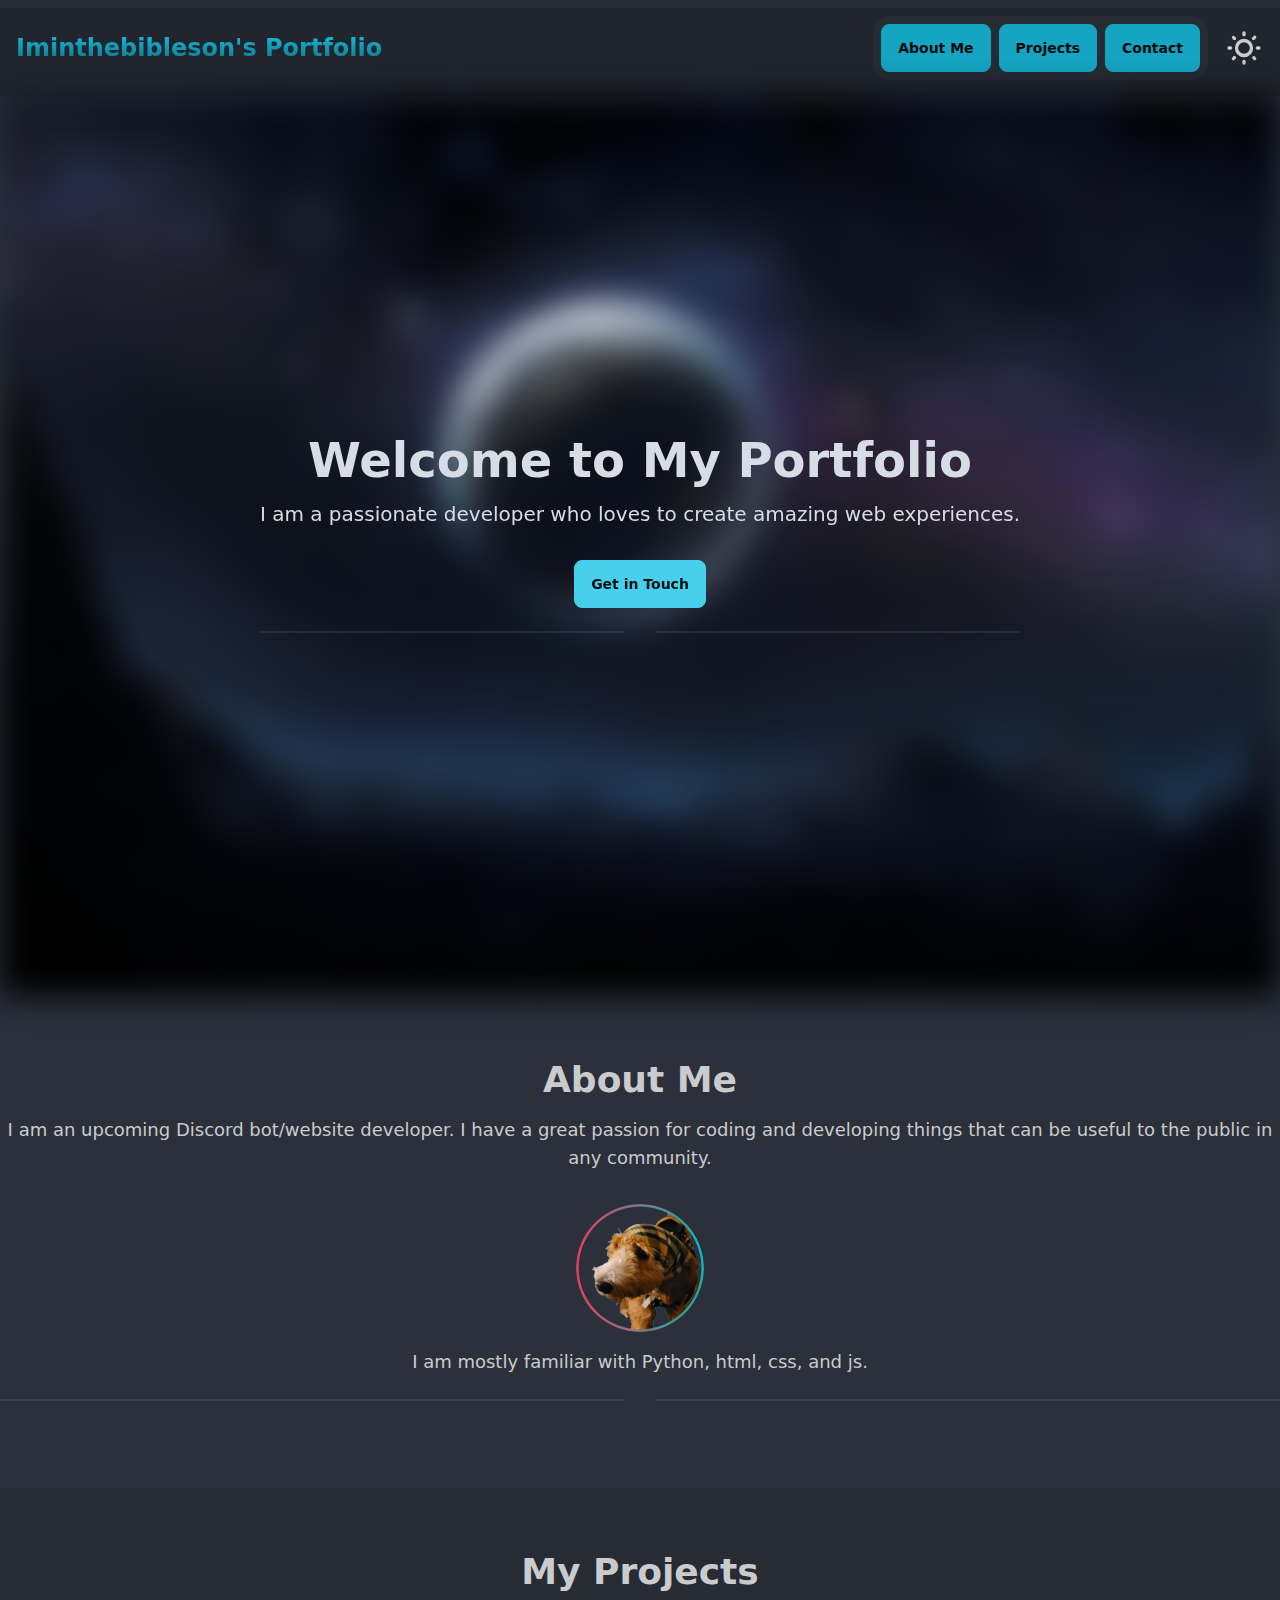
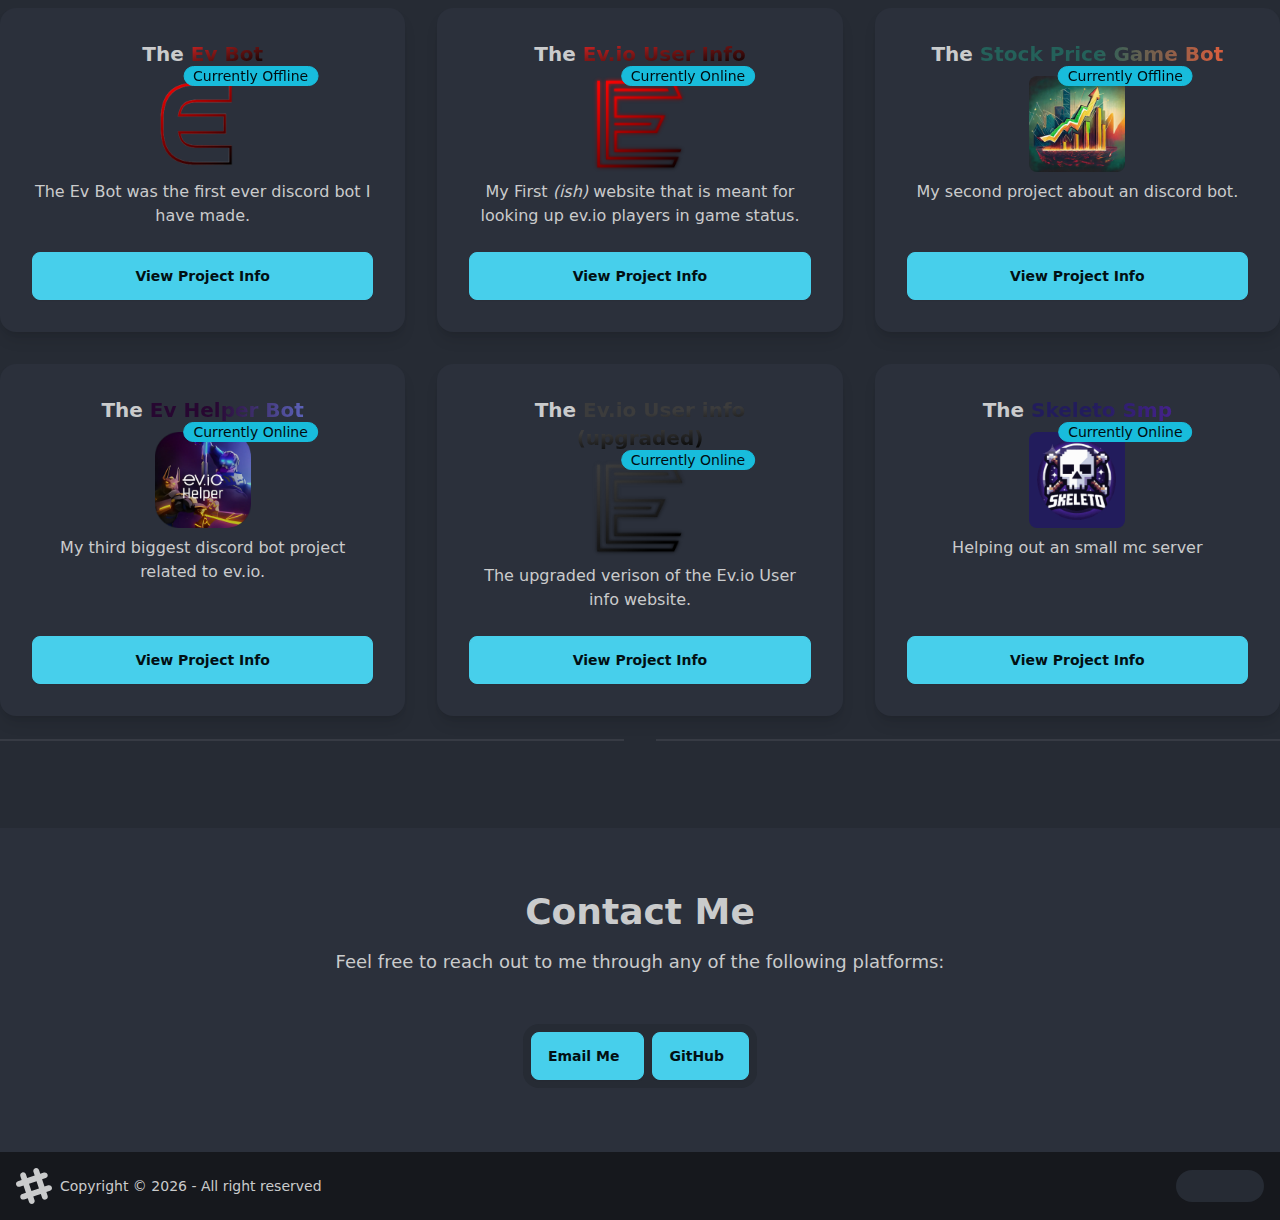
==== commit f0174faa: "Add files via upload" ====
--- a/index.html
+++ b/index.html
@@ -57,7 +57,7 @@
       </nav>
       <!-- Hero Section -->
       <section class="relative h-screen flex items-center justify-center text-center text-neutral-content">
-         <img id="background-image" src="images/background.png" alt="Background" class="absolute blur-lg inset-0 w-full h-full object-cover z-0">
+         <img id="background-image" src="images/main_background.png" alt="Background" class="absolute blur-lg inset-0 w-full h-full object-cover z-0">
          <div class="relative z-10">
             <h1 class="text-5xl font-bold mb-4 text-color-main">Welcome to My Portfolio</h1>
             <p class="text-xl mb-8 text-color-main">I am a passionate developer who loves to create amazing web experiences.</p>
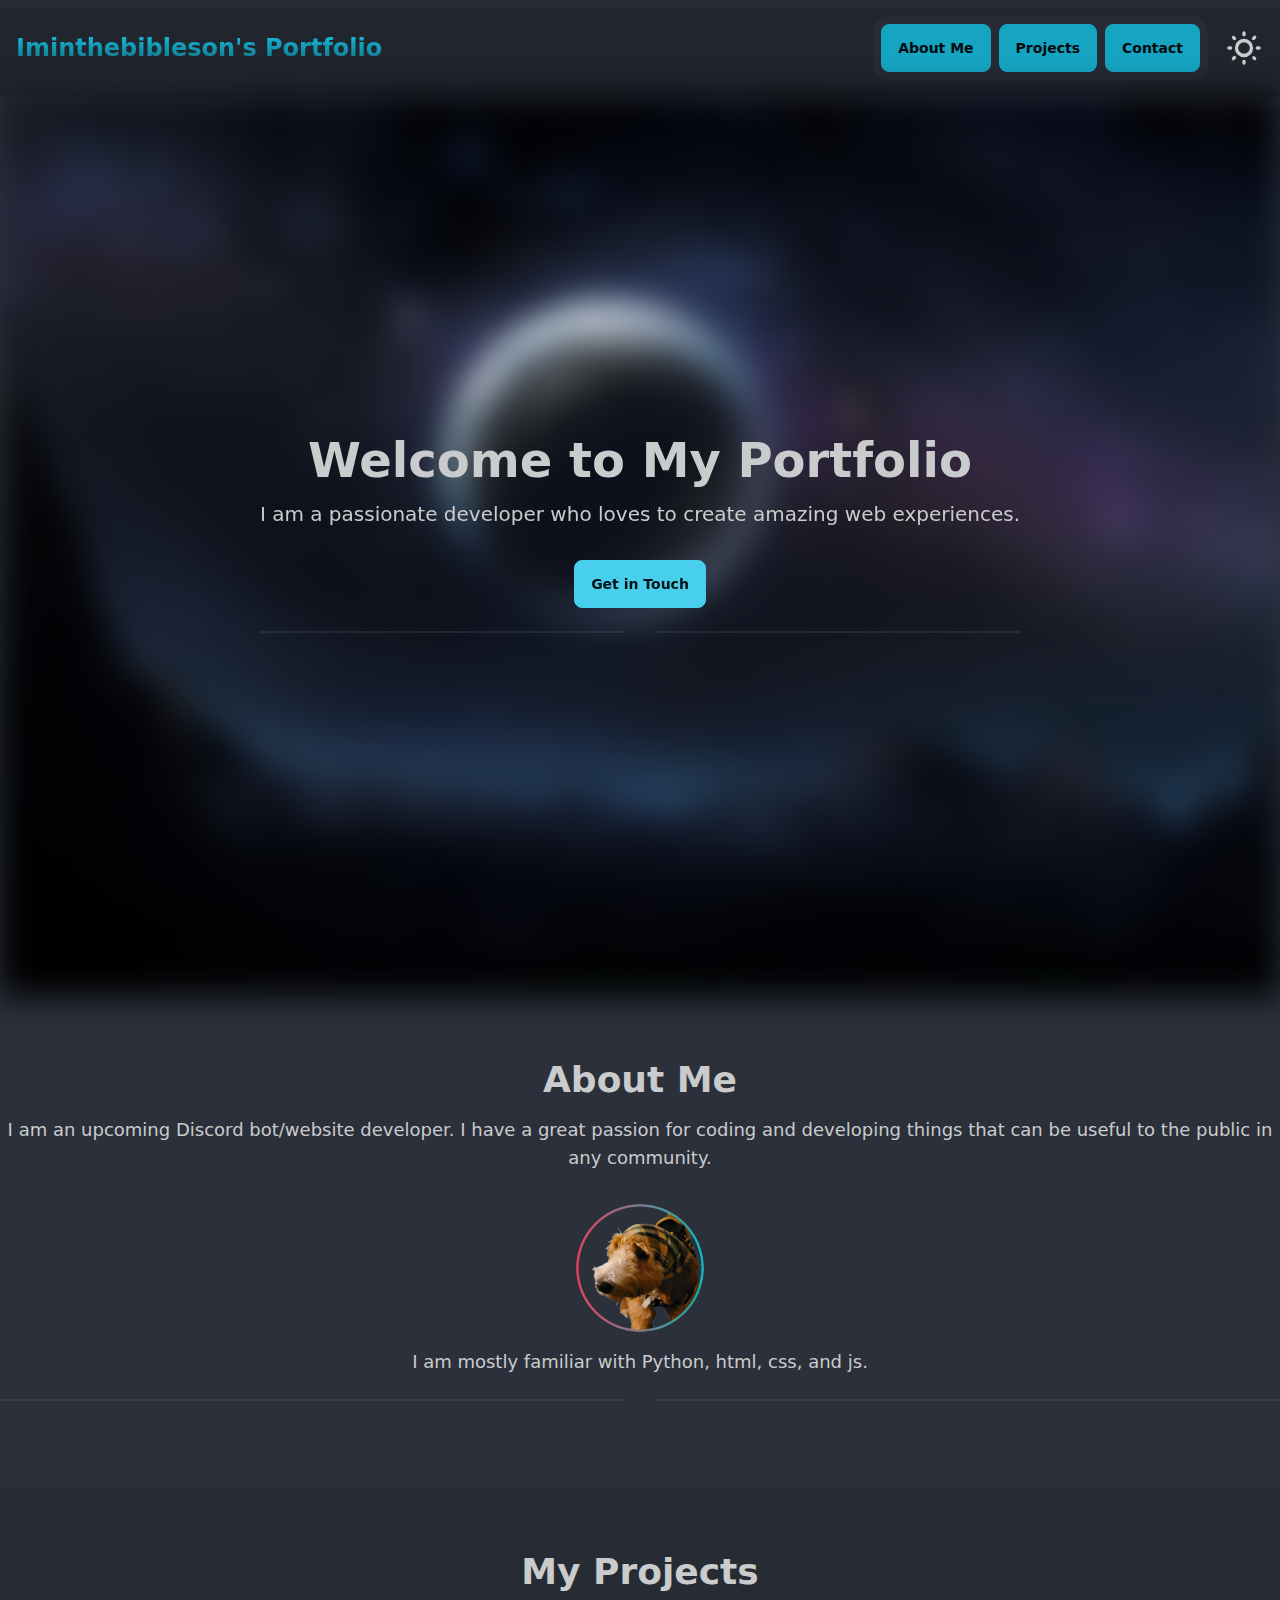
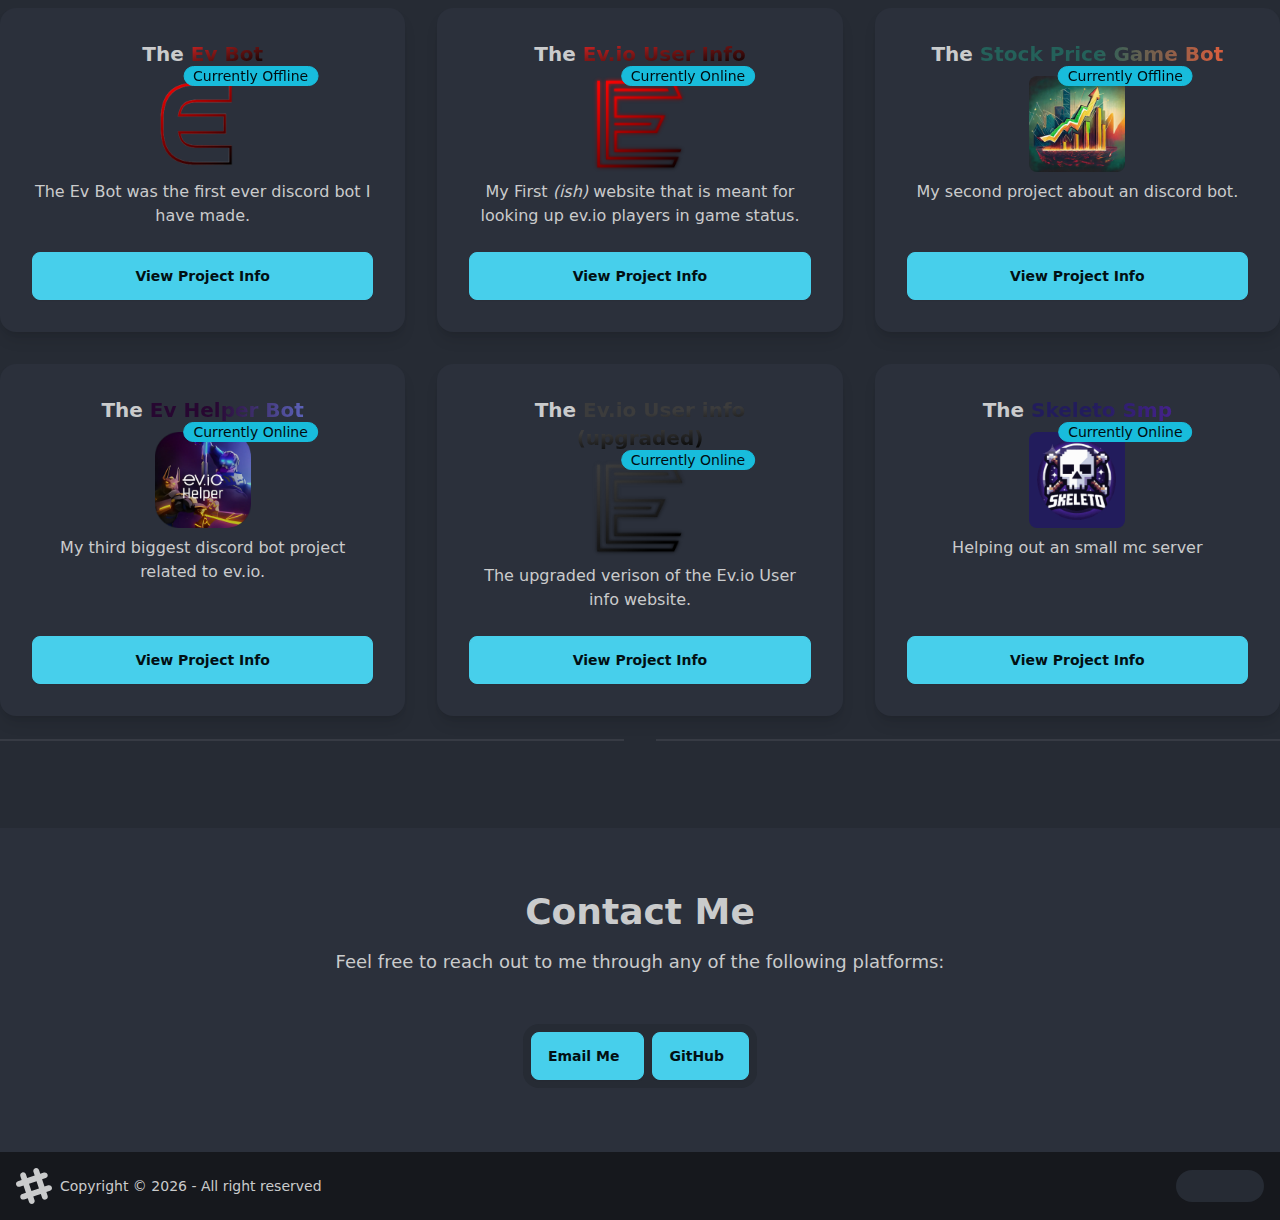
==== commit ddce5984: "Add files via upload" ====
--- a/index.html
+++ b/index.html
@@ -59,10 +59,10 @@
       <section class="relative h-screen flex items-center justify-center text-center text-neutral-content">
          <img id="background-image" src="images/main_background.png" alt="Background" class="absolute blur-lg inset-0 w-full h-full object-cover z-0">
          <div class="relative z-10">
-            <h1 class="text-5xl font-bold mb-4 text-color-main">Welcome to My Portfolio</h1>
-            <p class="text-xl mb-8 text-color-main">I am a passionate developer who loves to create amazing web experiences.</p>
+            <h1 class="text-5xl font-bold mb-4">Welcome to My Portfolio</h1>
+            <p class="text-xl mb-8">I am a passionate developer who loves to create amazing web experiences.</p>
             <a href="#contact" class="btn btn-accent hover:-translate-y-1 hover:scale-110 duration-300">Get in Touch</a>
-            <div class="divider text-color-main"><i class="fa-solid fa-arrow-down fa-bounce text-color-main"></i></div>
+            <div class="divider"><i class="fa-solid fa-arrow-down fa-bounce"></i></div>
          </div>
       </section>
       <!-- About Me Section -->
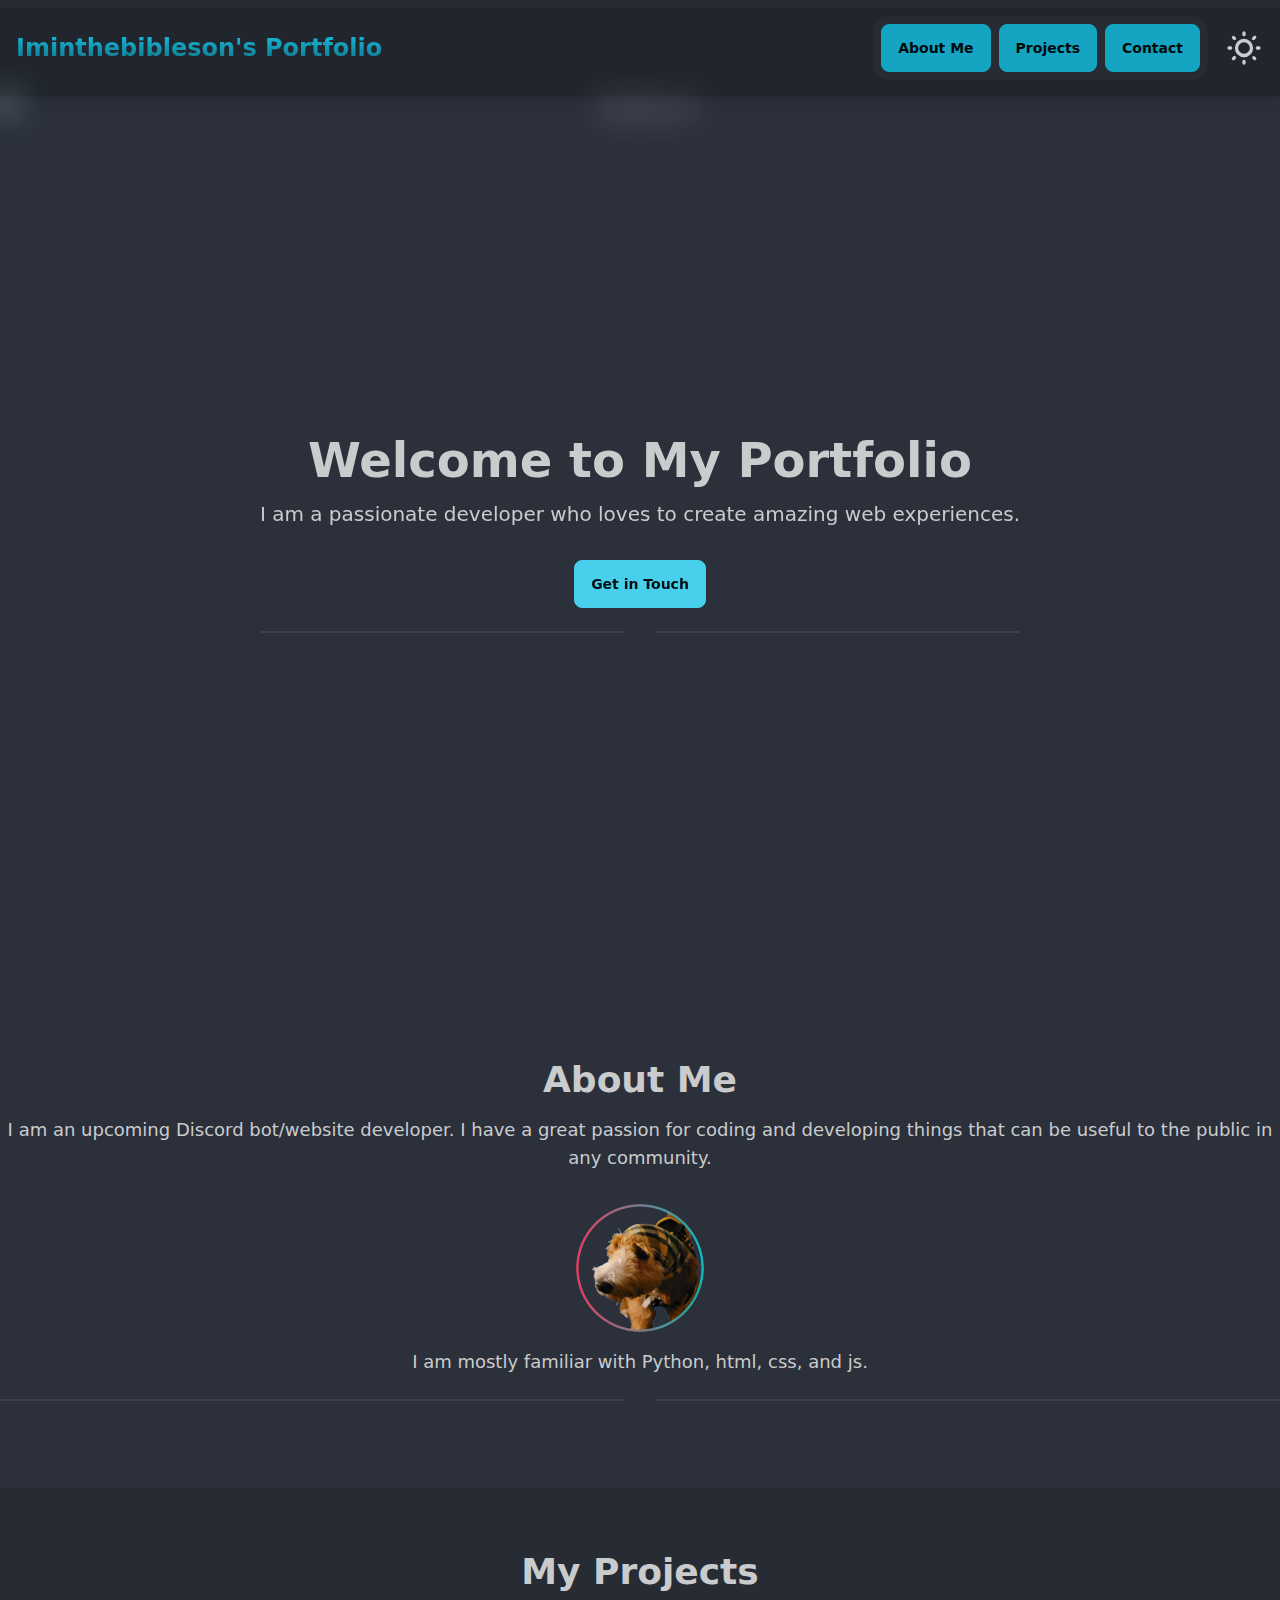
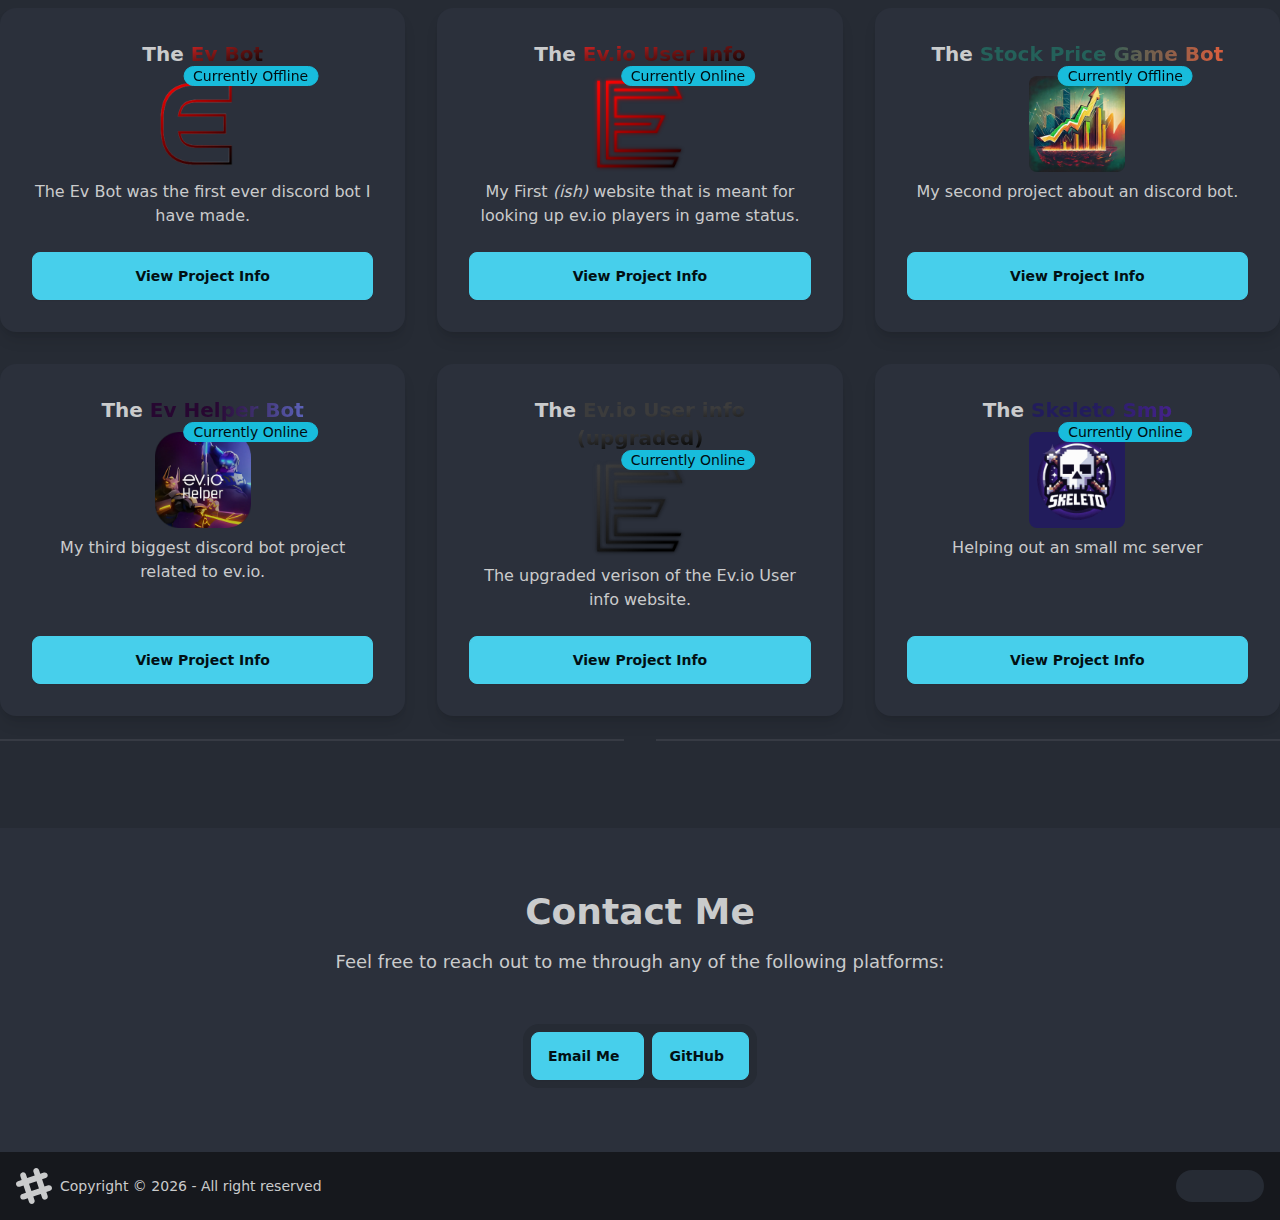
==== commit 13eeaf74: "Add files via upload" ====
--- a/index.html
+++ b/index.html
@@ -21,10 +21,10 @@
       <nav class="bg-base-300 p-4 shadow-lg">
          <div class="container mx-auto flex justify-between items-center">
             <div class="text-2xl font-extrabold">
-               <span class="bg-clip-text text-transparent bg-gradient-to-b from-primary to-info">
-               Iminthebibleson's Portfolio
+               <span id="portfolio-text" class="bg-clip-text text-transparent bg-gradient-to-b from-primary to-info">
+                   Iminthebibleson's Portfolio
                </span>
-            </div>
+           </div>
             <div class="flex items-center space-x-4">
                <ul class="menu menu-vertical lg:menu-horizontal bg-base-200 rounded-box gap-2">
                   <li><a href="#about" class="btn btn-secondary hover:-translate-y-1 hover:scale-110 duration-300">About Me</a></li>
@@ -57,10 +57,10 @@
       </nav>
       <!-- Hero Section -->
       <section class="relative h-screen flex items-center justify-center text-center text-neutral-content">
-         <img id="background-image" src="images/main_background.png" alt="Background" class="absolute blur-lg inset-0 w-full h-full object-cover z-0">
+         <img id="background-image" src="images/background.png" alt="Background" class="absolute blur-lg inset-0 w-full h-full object-cover z-0">
          <div class="relative z-10">
-            <h1 class="text-5xl font-bold mb-4">Welcome to My Portfolio</h1>
-            <p class="text-xl mb-8">I am a passionate developer who loves to create amazing web experiences.</p>
+            <h1 class="text-5xl font-bold mb-4 ">Welcome to My Portfolio</h1>
+            <p class="text-xl mb-8 ">I am a passionate developer who loves to create amazing web experiences.</p>
             <a href="#contact" class="btn btn-accent hover:-translate-y-1 hover:scale-110 duration-300">Get in Touch</a>
             <div class="divider"><i class="fa-solid fa-arrow-down fa-bounce"></i></div>
          </div>
--- a/css/styles.css
+++ b/css/styles.css
@@ -2342,6 +2342,12 @@
   background-image: linear-gradient(to right, var(--tw-gradient-stops));
 }
 
+.from-\[\#0a4b58\] {
+  --tw-gradient-from: #0a4b58 var(--tw-gradient-from-position);
+  --tw-gradient-to: rgb(10 75 88 / 0) var(--tw-gradient-to-position);
+  --tw-gradient-stops: var(--tw-gradient-from), var(--tw-gradient-to);
+}
+
 .from-\[\#221c5c\] {
   --tw-gradient-from: #221c5c var(--tw-gradient-from-position);
   --tw-gradient-to: rgb(34 28 92 / 0) var(--tw-gradient-to-position);
@@ -2390,6 +2396,10 @@
   --tw-gradient-to: #000000 var(--tw-gradient-to-position);
 }
 
+.to-\[\#062f37\] {
+  --tw-gradient-to: #062f37 var(--tw-gradient-to-position);
+}
+
 .to-\[\#45228c\] {
   --tw-gradient-to: #45228c var(--tw-gradient-to-position);
 }
@@ -2477,6 +2487,11 @@
 
 .font-extrabold {
   font-weight: 800;
+}
+
+.text-black {
+  --tw-text-opacity: 1;
+  color: rgb(0 0 0 / var(--tw-text-opacity));
 }
 
 .text-neutral-content {
@@ -2597,4 +2612,4 @@
   .lg\:grid-cols-3 {
     grid-template-columns: repeat(3, minmax(0, 1fr));
   }
-}
+}
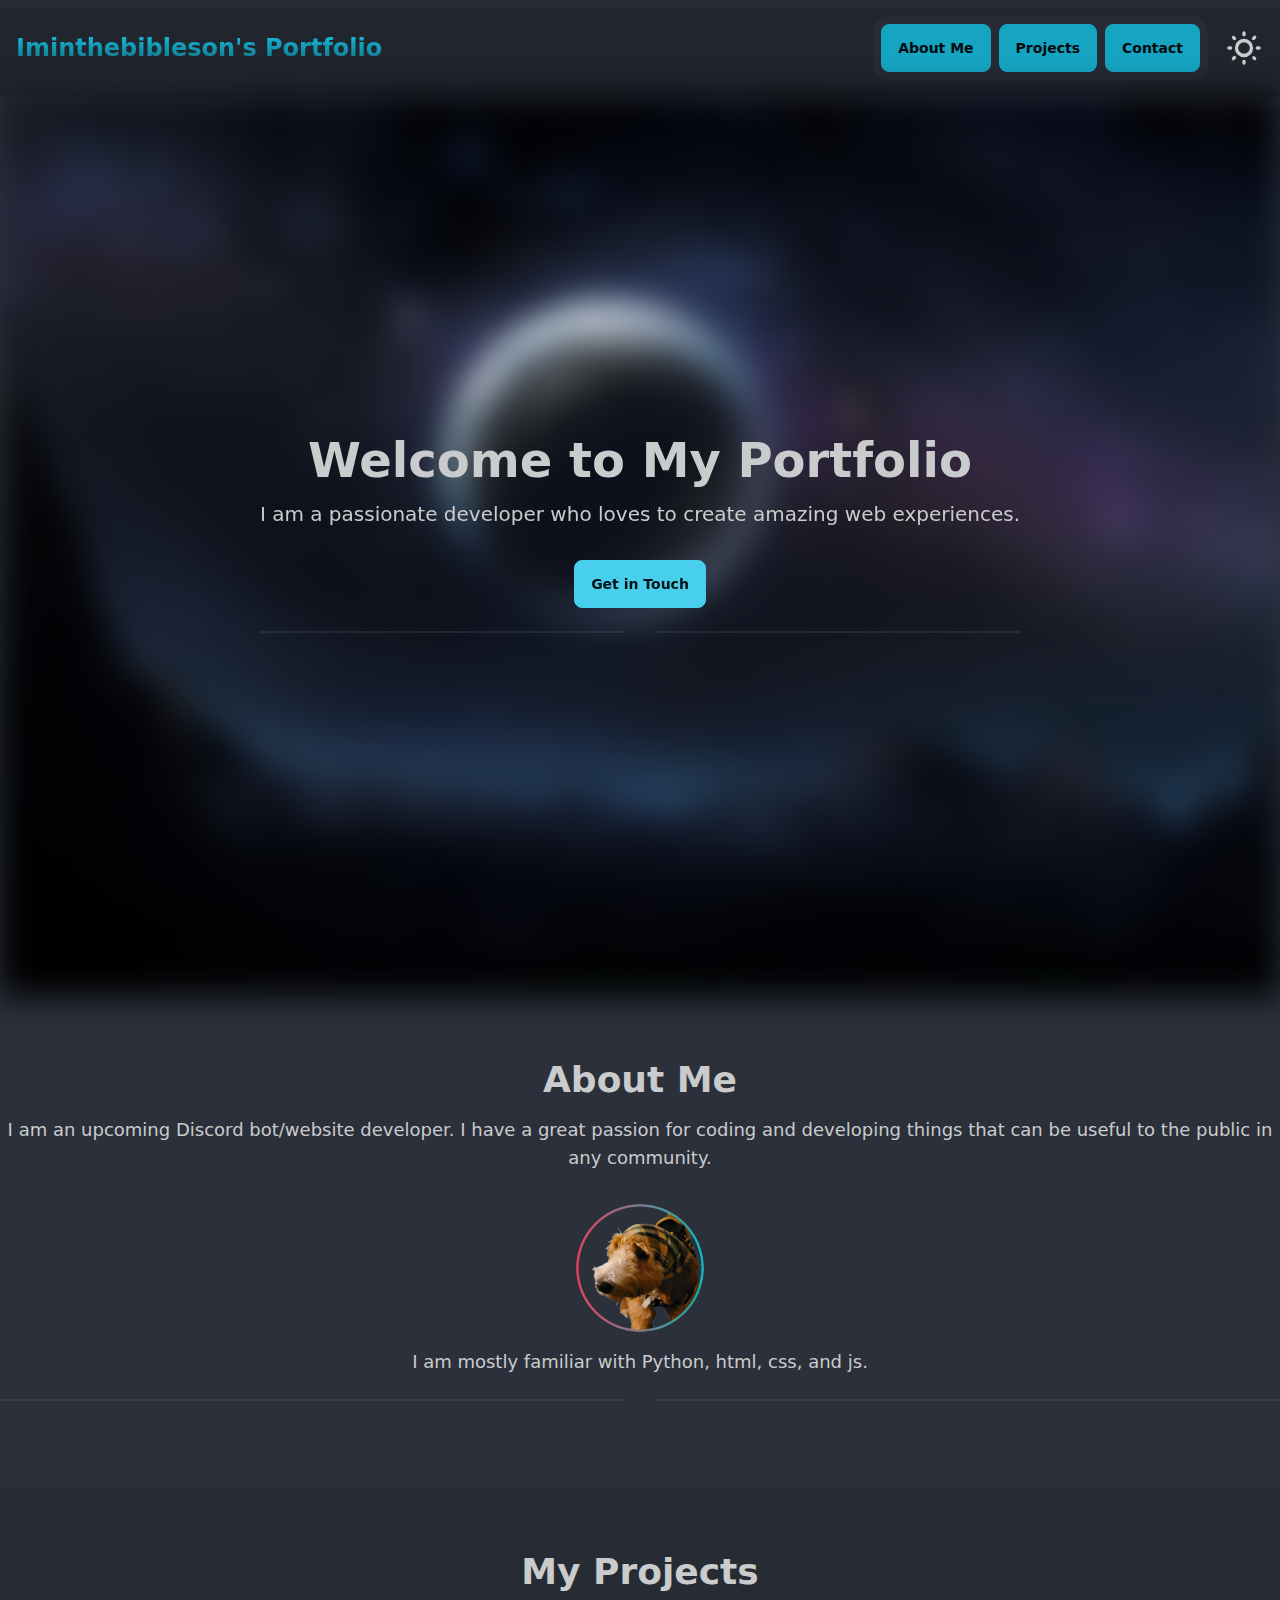
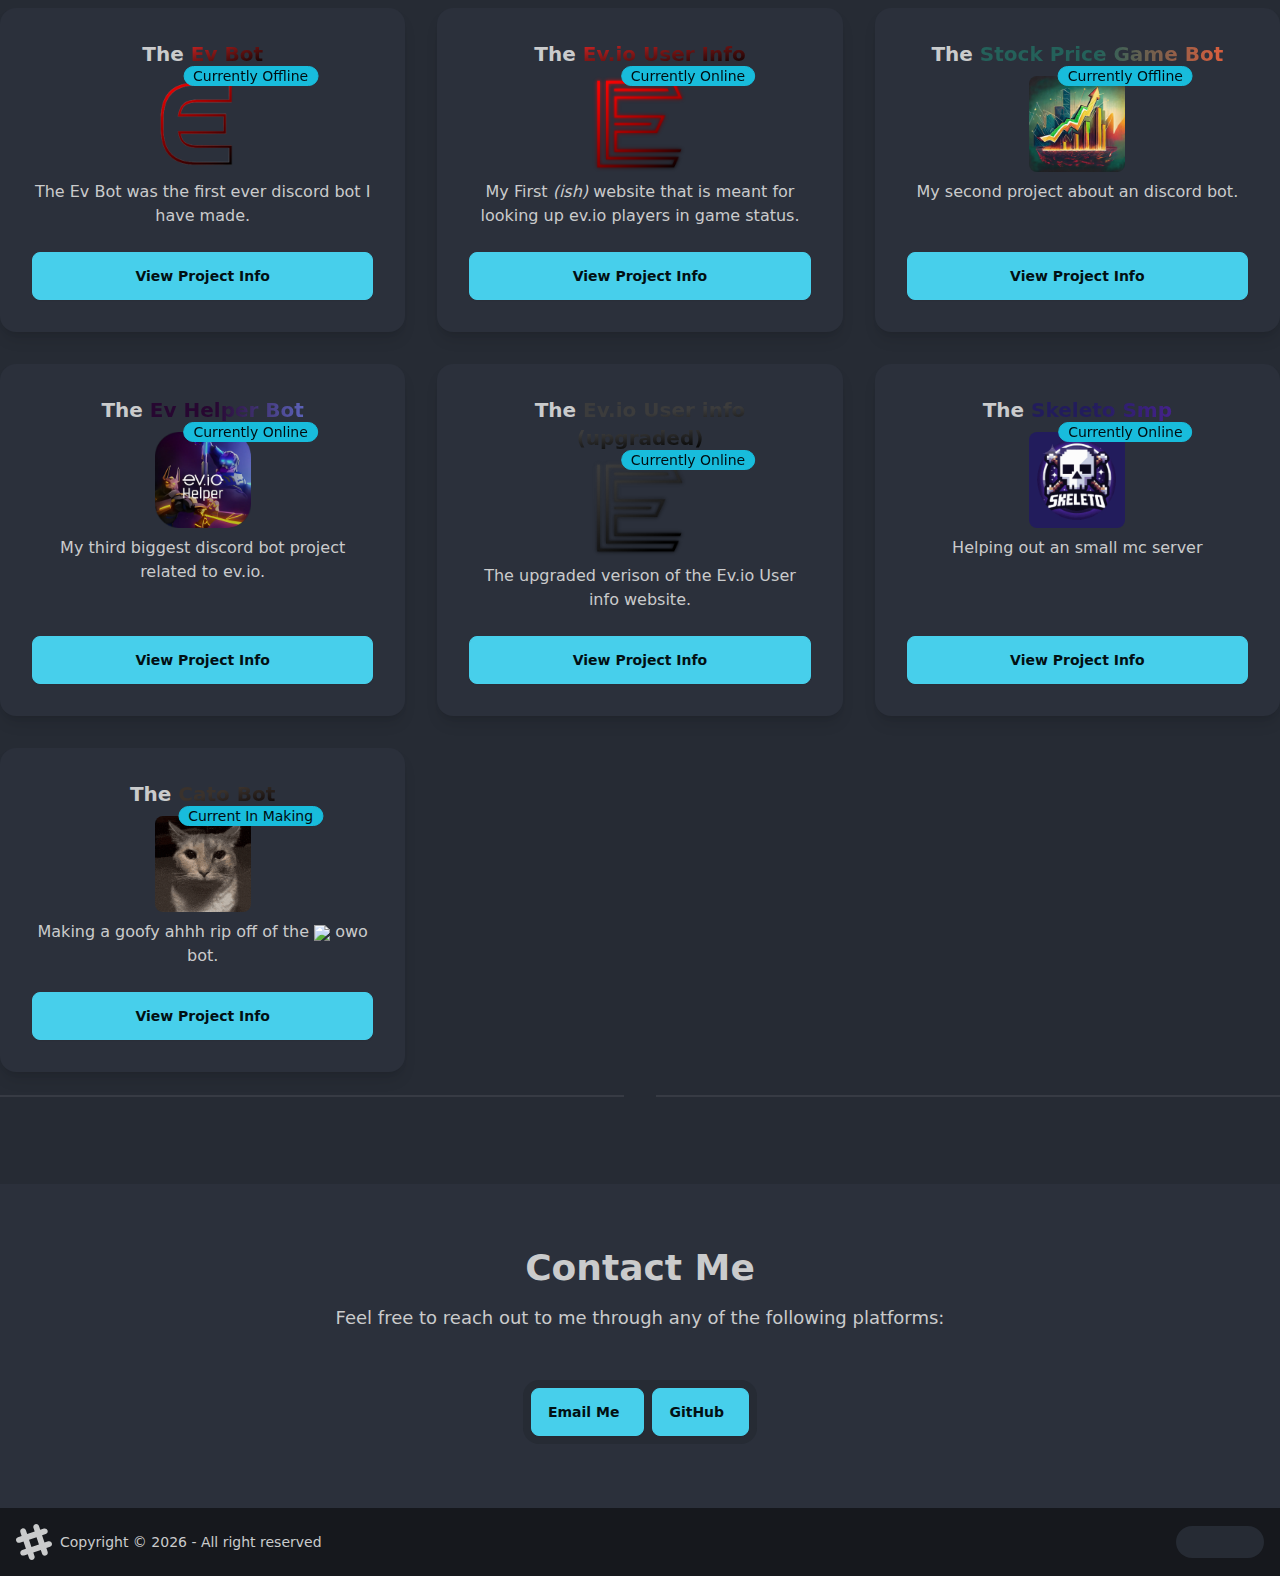
==== commit 7c95bb0d: "Add files via upload" ====
--- a/index.html
+++ b/index.html
@@ -57,7 +57,7 @@
       </nav>
       <!-- Hero Section -->
       <section class="relative h-screen flex items-center justify-center text-center text-neutral-content">
-         <img id="background-image" src="images/background.png" alt="Background" class="absolute blur-lg inset-0 w-full h-full object-cover z-0">
+         <img id="background-image" src="images/main_background.png" alt="Background" class="absolute blur-lg inset-0 w-full h-full object-cover z-0">
          <div class="relative z-10">
             <h1 class="text-5xl font-bold mb-4 ">Welcome to My Portfolio</h1>
             <p class="text-xl mb-8 ">I am a passionate developer who loves to create amazing web experiences.</p>
@@ -238,6 +238,35 @@
                      </dialog>
                   </div>
                </div>
+               <div class="card bg-base-100 shadow-lg">
+                  <div class="card-body">
+                     <h3 class="text-xl font-bold mb-">The<span class="bg-clip-text text-transparent bg-gradient-to-br from-[#3a322c] from-45% to-[#090202]"> Cato Bot</span></h3>
+                     <div class="indicator mx-auto hover:-rotate-[30deg] hover:scale-110 duration-300">
+                        <span class="indicator-item badge badge-primary">Current In Making</span>
+                        <div class="avatar rounded-sm">
+                           <div class="w-24 ">
+                              <img src="images/cato.gif" class="rounded-lg"/>
+                           </div>
+                        </div>
+                     </div>
+                     <p class="mb-4">Making a goofy ahhh rip off of the <img src="images/owo_bot.webp" class="inline h-4 align-middle"> owo bot.</p>
+                     <button class="btn btn-accent hover:-translate-y-1 hover:scale-110 duration-300" onclick="my_modal_7.showModal()">View Project Info</button>
+                     <dialog id="my_modal_7" class="modal">
+                        <div class="modal-box w-11/12 max-w-5xl h-11/12 max-h-5xl">
+                           <h3 class="text-lg font-bold">More info coming out later.</h3>
+                           <div class="flex justify-center items-center w-full h-full p-4">
+                              <div class="w-40">
+                                  <img src="images/war.gif" class="rounded-lg"/>
+                              </div>
+                          </div>
+                        </div>
+                        <form method="dialog" class="modal-backdrop">
+                           <button>close</button>
+                        </form>
+                     </dialog>
+                  </div>
+               </div>
+
             </div>
             <div class="divider"><i class="fa-solid fa-arrow-down fa-bounce"></i></div>
          </div>
--- a/css/styles.css
+++ b/css/styles.css
@@ -2243,6 +2243,10 @@
   width: 8rem;
 }
 
+.w-40 {
+  width: 10rem;
+}
+
 .w-full {
   width: 100%;
 }
@@ -2366,6 +2370,12 @@
   --tw-gradient-stops: var(--tw-gradient-from), var(--tw-gradient-to);
 }
 
+.from-\[\#3a322c\] {
+  --tw-gradient-from: #3a322c var(--tw-gradient-from-position);
+  --tw-gradient-to: rgb(58 50 44 / 0) var(--tw-gradient-to-position);
+  --tw-gradient-stops: var(--tw-gradient-from), var(--tw-gradient-to);
+}
+
 .from-\[\#3c3c3c\] {
   --tw-gradient-from: #3c3c3c var(--tw-gradient-from-position);
   --tw-gradient-to: rgb(60 60 60 / 0) var(--tw-gradient-to-position);
@@ -2400,6 +2410,10 @@
   --tw-gradient-to: #062f37 var(--tw-gradient-to-position);
 }
 
+.to-\[\#090202\] {
+  --tw-gradient-to: #090202 var(--tw-gradient-to-position);
+}
+
 .to-\[\#45228c\] {
   --tw-gradient-to: #45228c var(--tw-gradient-to-position);
 }
@@ -2487,11 +2501,6 @@
 
 .font-extrabold {
   font-weight: 800;
-}
-
-.text-black {
-  --tw-text-opacity: 1;
-  color: rgb(0 0 0 / var(--tw-text-opacity));
 }
 
 .text-neutral-content {
@@ -2586,6 +2595,11 @@
   transform: translate(var(--tw-translate-x), var(--tw-translate-y)) rotate(var(--tw-rotate)) skewX(var(--tw-skew-x)) skewY(var(--tw-skew-y)) scaleX(var(--tw-scale-x)) scaleY(var(--tw-scale-y));
 }
 
+.hover\:-rotate-\[30deg\]:hover {
+  --tw-rotate: -30deg;
+  transform: translate(var(--tw-translate-x), var(--tw-translate-y)) rotate(var(--tw-rotate)) skewX(var(--tw-skew-x)) skewY(var(--tw-skew-y)) scaleX(var(--tw-scale-x)) scaleY(var(--tw-scale-y));
+}
+
 .hover\:scale-110:hover {
   --tw-scale-x: 1.1;
   --tw-scale-y: 1.1;
